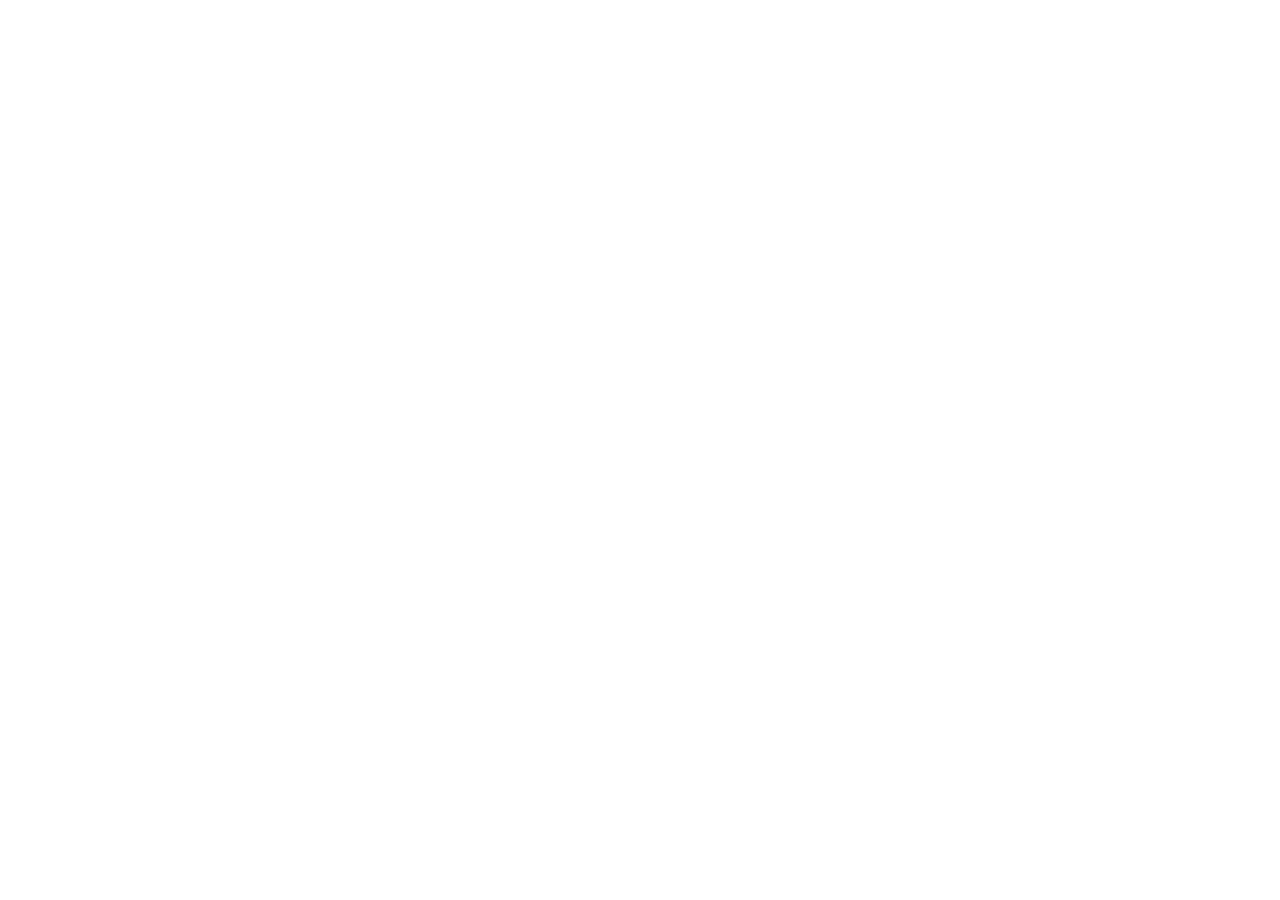
==== catalogo/index.html @ 7dc67c4a "Create index.html" ====
<!DOCTYPE html>
<html lang="es">
<head>
    <meta charset="UTF-8">
    <meta name="viewport" content="width=device-width, initial-scale=1.0">
    <title>Catálogo</title>

    <link rel="stylesheet" href="/assets/base.css">
</head>

<body>

<div class="header">
    <img id="logo">
</div>

<div class="grid" id="productos"></div>

<script src="./script.js"></script>

</body>
</html>
---- assets/base.css ----
stilos css para los catalogos
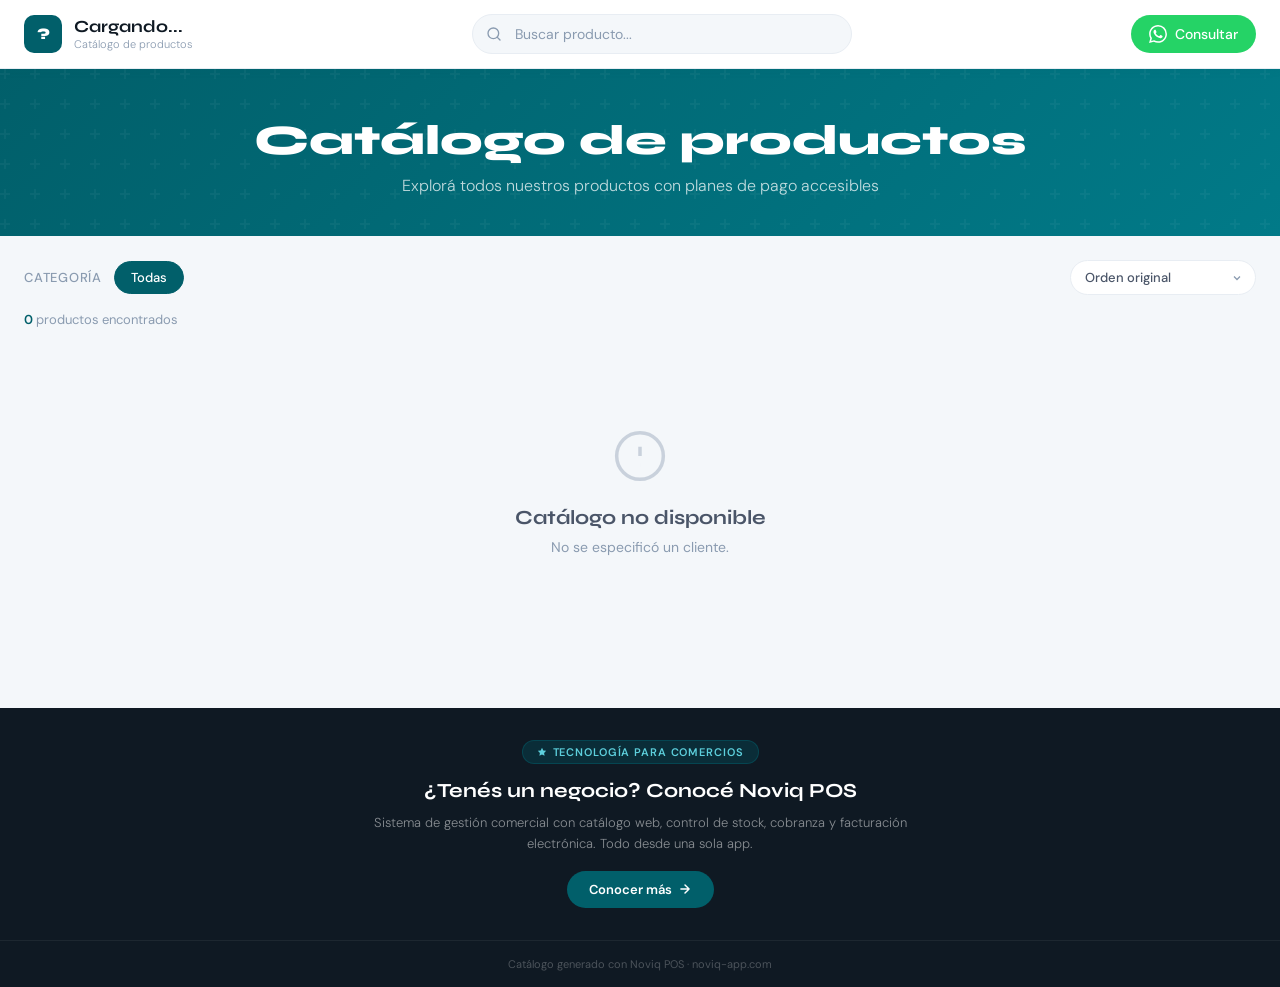
==== commit 43dd8d06: "Add files via upload" ====
--- a/catalogo/index.html
+++ b/catalogo/index.html
@@ -1,22 +1,764 @@
 <!DOCTYPE html>
 <html lang="es">
 <head>
-    <meta charset="UTF-8">
-    <meta name="viewport" content="width=device-width, initial-scale=1.0">
-    <title>Catálogo</title>
-
-    <link rel="stylesheet" href="/assets/base.css">
+  <meta charset="UTF-8" />
+  <meta name="viewport" content="width=device-width, initial-scale=1.0" />
+  <title>Catálogo</title>
+  <link rel="preconnect" href="https://fonts.googleapis.com" />
+  <link rel="preconnect" href="https://fonts.gstatic.com" crossorigin />
+  <link href="https://fonts.googleapis.com/css2?family=Syne:wght@400;600;700;800&family=DM+Sans:ital,opsz,wght@0,9..40,300;0,9..40,400;0,9..40,500;1,9..40,300&display=swap" rel="stylesheet" />
+
+  <style>
+    /* ── Variables ─────────────────────────────────────────────────────── */
+    :root {
+      --teal:        #015F6A;
+      --teal-light:  #017A88;
+      --teal-xlight: #E6F4F6;
+      --orange:      #FF6D00;
+      --orange-light:#FFF0E6;
+      --dark:        #0F1923;
+      --mid:         #4A5568;
+      --light:       #8A9BB0;
+      --border:      #E8EDF3;
+      --bg:          #F4F7FA;
+      --white:       #FFFFFF;
+      --card-r:      16px;
+      --shadow-sm:   0 2px 8px rgba(1,95,106,.07);
+      --shadow-md:   0 8px 32px rgba(1,95,106,.12);
+      --shadow-hover:0 16px 48px rgba(1,95,106,.18);
+    }
+
+    /* ── Reset ─────────────────────────────────────────────────────────── */
+    *, *::before, *::after { box-sizing: border-box; margin: 0; padding: 0; }
+    html { scroll-behavior: smooth; }
+    body {
+      font-family: 'DM Sans', sans-serif;
+      background: var(--bg);
+      color: var(--dark);
+      min-height: 100vh;
+    }
+
+    /* ── Header ────────────────────────────────────────────────────────── */
+    .site-header {
+      background: var(--white);
+      border-bottom: 1px solid var(--border);
+      position: sticky;
+      top: 0;
+      z-index: 100;
+      box-shadow: var(--shadow-sm);
+    }
+    .header-inner {
+      max-width: 1280px;
+      margin: 0 auto;
+      padding: 0 24px;
+      height: 68px;
+      display: flex;
+      align-items: center;
+      justify-content: space-between;
+      gap: 16px;
+    }
+    .brand {
+      display: flex;
+      align-items: center;
+      gap: 12px;
+      text-decoration: none;
+    }
+    .brand-logo {
+      width: 38px;
+      height: 38px;
+      background: var(--teal);
+      border-radius: 10px;
+      display: flex;
+      align-items: center;
+      justify-content: center;
+      font-family: 'Syne', sans-serif;
+      font-weight: 800;
+      font-size: 15px;
+      color: var(--white);
+      letter-spacing: -0.5px;
+    }
+    .brand-info { display: flex; flex-direction: column; }
+    .brand-name {
+      font-family: 'Syne', sans-serif;
+      font-weight: 700;
+      font-size: 17px;
+      color: var(--dark);
+      line-height: 1;
+    }
+    .brand-sub {
+      font-size: 11px;
+      color: var(--light);
+      font-weight: 300;
+      margin-top: 2px;
+    }
+    .header-search {
+      flex: 1;
+      max-width: 380px;
+      position: relative;
+    }
+    .header-search input {
+      width: 100%;
+      padding: 10px 16px 10px 42px;
+      border: 1.5px solid var(--border);
+      border-radius: 50px;
+      font-family: 'DM Sans', sans-serif;
+      font-size: 14px;
+      color: var(--dark);
+      background: var(--bg);
+      outline: none;
+      transition: border-color .2s, box-shadow .2s;
+    }
+    .header-search input:focus {
+      border-color: var(--teal);
+      box-shadow: 0 0 0 3px rgba(1,95,106,.1);
+      background: var(--white);
+    }
+    .header-search input::placeholder { color: var(--light); }
+    .search-icon {
+      position: absolute;
+      left: 14px;
+      top: 50%;
+      transform: translateY(-50%);
+      color: var(--light);
+      pointer-events: none;
+    }
+    .wpp-btn {
+      display: flex;
+      align-items: center;
+      gap: 8px;
+      background: #25D366;
+      color: var(--white);
+      border: none;
+      border-radius: 50px;
+      padding: 10px 18px;
+      font-family: 'DM Sans', sans-serif;
+      font-weight: 500;
+      font-size: 14px;
+      cursor: pointer;
+      text-decoration: none;
+      transition: background .2s, transform .15s;
+      white-space: nowrap;
+    }
+    .wpp-btn:hover { background: #1FAD56; transform: translateY(-1px); }
+    .wpp-btn svg { width: 18px; height: 18px; flex-shrink: 0; }
+
+    /* ── Hero strip ────────────────────────────────────────────────────── */
+    .hero {
+      background: linear-gradient(135deg, var(--teal) 0%, var(--teal-light) 100%);
+      padding: 48px 24px 40px;
+      text-align: center;
+      position: relative;
+      overflow: hidden;
+    }
+    .hero::before {
+      content: '';
+      position: absolute;
+      inset: 0;
+      background: url("data:image/svg+xml,%3Csvg width='60' height='60' viewBox='0 0 60 60' xmlns='http://www.w3.org/2000/svg'%3E%3Cg fill='none' fill-rule='evenodd'%3E%3Cg fill='%23ffffff' fill-opacity='0.04'%3E%3Cpath d='M36 34v-4h-2v4h-4v2h4v4h2v-4h4v-2h-4zm0-30V0h-2v4h-4v2h4v4h2V6h4V4h-4zM6 34v-4H4v4H0v2h4v4h2v-4h4v-2H6zM6 4V0H4v4H0v2h4v4h2V6h4V4H6z'/%3E%3C/g%3E%3C/g%3E%3C/svg%3E");
+    }
+    .hero-content { position: relative; z-index: 1; }
+    .hero h1 {
+      font-family: 'Syne', sans-serif;
+      font-size: clamp(26px, 5vw, 42px);
+      font-weight: 800;
+      color: var(--white);
+      line-height: 1.15;
+      margin-bottom: 10px;
+    }
+    .hero p {
+      font-size: 16px;
+      color: rgba(255,255,255,.75);
+      font-weight: 300;
+      max-width: 480px;
+      margin: 0 auto;
+    }
+    #hero-local-name { color: var(--white); }
+
+    /* ── Toolbar ───────────────────────────────────────────────────────── */
+    .toolbar {
+      max-width: 1280px;
+      margin: 0 auto;
+      padding: 24px 24px 0;
+      display: flex;
+      align-items: center;
+      gap: 12px;
+      flex-wrap: wrap;
+    }
+    .toolbar-label {
+      font-size: 13px;
+      font-weight: 500;
+      color: var(--light);
+      text-transform: uppercase;
+      letter-spacing: .06em;
+      white-space: nowrap;
+    }
+    .filter-chips {
+      display: flex;
+      gap: 8px;
+      flex-wrap: wrap;
+      flex: 1;
+    }
+    .chip {
+      padding: 7px 16px;
+      border-radius: 50px;
+      border: 1.5px solid var(--border);
+      background: var(--white);
+      font-family: 'DM Sans', sans-serif;
+      font-size: 13px;
+      font-weight: 500;
+      color: var(--mid);
+      cursor: pointer;
+      transition: all .18s;
+      white-space: nowrap;
+    }
+    .chip:hover {
+      border-color: var(--teal);
+      color: var(--teal);
+      background: var(--teal-xlight);
+    }
+    .chip.active {
+      background: var(--teal);
+      border-color: var(--teal);
+      color: var(--white);
+    }
+    .sort-select {
+      padding: 8px 14px;
+      border: 1.5px solid var(--border);
+      border-radius: 50px;
+      background: var(--white);
+      font-family: 'DM Sans', sans-serif;
+      font-size: 13px;
+      font-weight: 500;
+      color: var(--mid);
+      cursor: pointer;
+      outline: none;
+      transition: border-color .18s;
+      appearance: none;
+      padding-right: 32px;
+      background-image: url("data:image/svg+xml,%3Csvg xmlns='http://www.w3.org/2000/svg' width='12' height='12' viewBox='0 0 24 24' fill='none' stroke='%238A9BB0' stroke-width='2.5'%3E%3Cpath d='M6 9l6 6 6-6'/%3E%3C/svg%3E");
+      background-repeat: no-repeat;
+      background-position: right 12px center;
+    }
+    .sort-select:focus { border-color: var(--teal); }
+
+    /* ── Results info ──────────────────────────────────────────────────── */
+    .results-info {
+      max-width: 1280px;
+      margin: 16px auto 0;
+      padding: 0 24px;
+      font-size: 13px;
+      color: var(--light);
+    }
+    .results-info span { color: var(--teal); font-weight: 600; }
+
+    /* ── Grid ──────────────────────────────────────────────────────────── */
+    .grid {
+      max-width: 1280px;
+      margin: 20px auto 0;
+      padding: 0 24px 24px;
+      display: grid;
+      grid-template-columns: repeat(auto-fill, minmax(240px, 1fr));
+      gap: 20px;
+    }
+
+    /* ── Card ──────────────────────────────────────────────────────────── */
+    .card {
+      background: var(--white);
+      border-radius: var(--card-r);
+      border: 1px solid var(--border);
+      overflow: hidden;
+      display: flex;
+      flex-direction: column;
+      box-shadow: var(--shadow-sm);
+      transition: box-shadow .25s, transform .25s;
+      animation: fadeUp .4s ease both;
+    }
+    .card:hover {
+      box-shadow: var(--shadow-hover);
+      transform: translateY(-4px);
+    }
+    @keyframes fadeUp {
+      from { opacity: 0; transform: translateY(20px); }
+      to   { opacity: 1; transform: translateY(0); }
+    }
+    .card-img-wrap {
+      position: relative;
+      aspect-ratio: 1 / 1;
+      background: #F8FAFB;
+      overflow: hidden;
+    }
+    .card-img-wrap img {
+      width: 100%;
+      height: 100%;
+      object-fit: contain;
+      padding: 20px;
+      transition: transform .3s;
+    }
+    .card:hover .card-img-wrap img { transform: scale(1.04); }
+    .img-placeholder {
+      width: 100%;
+      height: 100%;
+      display: flex;
+      flex-direction: column;
+      align-items: center;
+      justify-content: center;
+      gap: 8px;
+      color: var(--light);
+    }
+    .img-placeholder svg { width: 40px; height: 40px; opacity: .4; }
+    .img-placeholder span { font-size: 11px; opacity: .6; }
+    .cat-badge {
+      position: absolute;
+      top: 12px;
+      left: 12px;
+      background: rgba(1,95,106,.1);
+      color: var(--teal);
+      font-size: 10px;
+      font-weight: 600;
+      letter-spacing: .05em;
+      text-transform: uppercase;
+      padding: 4px 10px;
+      border-radius: 50px;
+      backdrop-filter: blur(4px);
+    }
+    .card-body {
+      padding: 16px;
+      display: flex;
+      flex-direction: column;
+      gap: 6px;
+      flex: 1;
+    }
+    .card-name {
+      font-family: 'Syne', sans-serif;
+      font-weight: 600;
+      font-size: 15px;
+      line-height: 1.3;
+      color: var(--dark);
+    }
+    .card-desc {
+      font-size: 12px;
+      color: var(--light);
+      font-weight: 300;
+      line-height: 1.5;
+      display: -webkit-box;
+      -webkit-line-clamp: 2;
+      -webkit-box-orient: vertical;
+      overflow: hidden;
+    }
+    .card-footer {
+      margin-top: auto;
+      padding: 12px 16px 16px;
+      border-top: 1px solid var(--border);
+      display: flex;
+      align-items: flex-end;
+      justify-content: space-between;
+      gap: 8px;
+    }
+    .card-price {
+      font-family: 'Syne', sans-serif;
+      font-weight: 800;
+      font-size: 22px;
+      color: var(--teal);
+      line-height: 1;
+    }
+    .card-price small {
+      font-size: 12px;
+      font-weight: 400;
+      color: var(--light);
+      display: block;
+      margin-top: 2px;
+      font-family: 'DM Sans', sans-serif;
+    }
+    .plan-tag {
+      display: inline-flex;
+      align-items: center;
+      gap: 4px;
+      background: var(--orange-light);
+      color: var(--orange);
+      font-size: 11px;
+      font-weight: 600;
+      padding: 5px 10px;
+      border-radius: 8px;
+      white-space: nowrap;
+    }
+    .plan-tag svg { width: 12px; height: 12px; }
+
+    /* ── Empty state ───────────────────────────────────────────────────── */
+    .empty {
+      grid-column: 1 / -1;
+      text-align: center;
+      padding: 80px 20px;
+      color: var(--light);
+    }
+    .empty svg { width: 56px; height: 56px; margin-bottom: 16px; opacity: .4; }
+    .empty h3 { font-family: 'Syne', sans-serif; font-size: 20px; color: var(--mid); margin-bottom: 8px; }
+    .empty p { font-size: 14px; }
+
+    /* ── Loading ───────────────────────────────────────────────────────── */
+    .loading {
+      grid-column: 1 / -1;
+      text-align: center;
+      padding: 80px 20px;
+    }
+    .spinner {
+      width: 36px; height: 36px;
+      border: 3px solid var(--border);
+      border-top-color: var(--teal);
+      border-radius: 50%;
+      animation: spin .7s linear infinite;
+      margin: 0 auto 16px;
+    }
+    @keyframes spin { to { transform: rotate(360deg); } }
+
+    /* ── Noviq promo footer ────────────────────────────────────────────── */
+    .noviq-promo {
+      background: var(--dark);
+      margin-top: 48px;
+      padding: 32px 24px;
+      text-align: center;
+    }
+    .noviq-promo-inner {
+      max-width: 600px;
+      margin: 0 auto;
+      display: flex;
+      flex-direction: column;
+      align-items: center;
+      gap: 10px;
+    }
+    .noviq-badge {
+      display: inline-flex;
+      align-items: center;
+      gap: 6px;
+      background: rgba(1,95,106,.3);
+      border: 1px solid rgba(1,95,106,.5);
+      border-radius: 50px;
+      padding: 4px 14px;
+      font-size: 11px;
+      font-weight: 600;
+      color: #5DCFDC;
+      letter-spacing: .08em;
+      text-transform: uppercase;
+    }
+    .noviq-promo h3 {
+      font-family: 'Syne', sans-serif;
+      font-size: 20px;
+      font-weight: 700;
+      color: var(--white);
+      margin-top: 4px;
+    }
+    .noviq-promo p {
+      font-size: 13px;
+      color: rgba(255,255,255,.5);
+      font-weight: 300;
+      line-height: 1.6;
+    }
+    .noviq-promo-link {
+      display: inline-flex;
+      align-items: center;
+      gap: 6px;
+      background: var(--teal);
+      color: var(--white);
+      border-radius: 50px;
+      padding: 10px 22px;
+      font-size: 13px;
+      font-weight: 600;
+      text-decoration: none;
+      margin-top: 6px;
+      transition: background .2s, transform .15s;
+    }
+    .noviq-promo-link:hover { background: var(--teal-light); transform: translateY(-1px); }
+    .site-footer {
+      background: var(--dark);
+      border-top: 1px solid rgba(255,255,255,.06);
+      padding: 16px 24px;
+      text-align: center;
+      font-size: 11px;
+      color: rgba(255,255,255,.25);
+    }
+
+    /* ── Responsive ────────────────────────────────────────────────────── */
+    @media (max-width: 640px) {
+      .header-inner { height: auto; padding: 12px 16px; flex-wrap: wrap; }
+      .header-search { max-width: 100%; order: 3; flex: 0 0 100%; }
+      .wpp-btn span { display: none; }
+      .wpp-btn { padding: 10px 12px; }
+      .hero { padding: 36px 16px 32px; }
+      .toolbar { padding: 16px 16px 0; }
+      .grid { padding: 0 16px 16px; gap: 14px; }
+      .grid { grid-template-columns: repeat(auto-fill, minmax(160px, 1fr)); }
+      .card-price { font-size: 18px; }
+      .noviq-promo { padding: 28px 16px; }
+    }
+    @media (max-width: 400px) {
+      .grid { grid-template-columns: 1fr 1fr; }
+    }
+  </style>
 </head>
-
 <body>
 
-<div class="header">
-    <img id="logo">
-</div>
-
-<div class="grid" id="productos"></div>
-
-<script src="./script.js"></script>
-
+  <!-- ── Header ─────────────────────────────────────────────────────────── -->
+  <header class="site-header">
+    <div class="header-inner">
+      <a class="brand" href="#">
+        <div class="brand-logo" id="header-initials">?</div>
+        <div class="brand-info">
+          <span class="brand-name" id="header-local-name">Cargando...</span>
+          <span class="brand-sub">Catálogo de productos</span>
+        </div>
+      </a>
+
+      <div class="header-search">
+        <svg class="search-icon" xmlns="http://www.w3.org/2000/svg" width="16" height="16" viewBox="0 0 24 24" fill="none" stroke="currentColor" stroke-width="2" stroke-linecap="round" stroke-linejoin="round"><circle cx="11" cy="11" r="8"/><path d="m21 21-4.35-4.35"/></svg>
+        <input type="text" id="search-input" placeholder="Buscar producto..." autocomplete="off" />
+      </div>
+
+      <a class="wpp-btn" id="wpp-link" href="#" target="_blank" rel="noopener">
+        <svg xmlns="http://www.w3.org/2000/svg" viewBox="0 0 24 24" fill="currentColor"><path d="M17.472 14.382c-.297-.149-1.758-.867-2.03-.967-.273-.099-.471-.148-.67.15-.197.297-.767.966-.94 1.164-.173.199-.347.223-.644.075-.297-.15-1.255-.463-2.39-1.475-.883-.788-1.48-1.761-1.653-2.059-.173-.297-.018-.458.13-.606.134-.133.298-.347.446-.52.149-.174.198-.298.298-.497.099-.198.05-.371-.025-.52-.075-.149-.669-1.612-.916-2.207-.242-.579-.487-.5-.669-.51-.173-.008-.371-.01-.57-.01-.198 0-.52.074-.792.372-.272.297-1.04 1.016-1.04 2.479 0 1.462 1.065 2.875 1.213 3.074.149.198 2.096 3.2 5.077 4.487.709.306 1.262.489 1.694.625.712.227 1.36.195 1.871.118.571-.085 1.758-.719 2.006-1.413.248-.694.248-1.289.173-1.413-.074-.124-.272-.198-.57-.347m-5.421 7.403h-.004a9.87 9.87 0 01-5.031-1.378l-.361-.214-3.741.982.998-3.648-.235-.374a9.86 9.86 0 01-1.51-5.26c.001-5.45 4.436-9.884 9.888-9.884 2.64 0 5.122 1.03 6.988 2.898a9.825 9.825 0 012.893 6.994c-.003 5.45-4.437 9.884-9.885 9.884m8.413-18.297A11.815 11.815 0 0012.05 0C5.495 0 .16 5.335.157 11.892c0 2.096.547 4.142 1.588 5.945L.057 24l6.305-1.654a11.882 11.882 0 005.683 1.448h.005c6.554 0 11.89-5.335 11.893-11.893a11.821 11.821 0 00-3.48-8.413z"/></svg>
+        <span>Consultar</span>
+      </a>
+    </div>
+  </header>
+
+  <!-- ── Hero ───────────────────────────────────────────────────────────── -->
+  <section class="hero">
+    <div class="hero-content">
+      <h1>Catálogo de <span id="hero-local-name">productos</span></h1>
+      <p>Explorá todos nuestros productos con planes de pago accesibles</p>
+    </div>
+  </section>
+
+  <!-- ── Toolbar ─────────────────────────────────────────────────────────── -->
+  <div class="toolbar">
+    <span class="toolbar-label">Categoría</span>
+    <div class="filter-chips" id="filter-chips">
+      <button class="chip active" data-cat="todas">Todas</button>
+    </div>
+    <select class="sort-select" id="sort-select">
+      <option value="default">Orden original</option>
+      <option value="price-asc">Precio: menor a mayor</option>
+      <option value="price-desc">Precio: mayor a menor</option>
+      <option value="name-asc">Nombre: A–Z</option>
+    </select>
+  </div>
+  <div class="results-info"><span id="results-count">0</span> productos encontrados</div>
+
+  <!-- ── Grid ───────────────────────────────────────────────────────────── -->
+  <main class="grid" id="product-grid">
+    <div class="loading">
+      <div class="spinner"></div>
+      <p style="color:var(--light);font-size:14px;">Cargando catálogo...</p>
+    </div>
+  </main>
+
+  <!-- ── Noviq promo ─────────────────────────────────────────────────────── -->
+  <footer class="noviq-promo">
+    <div class="noviq-promo-inner">
+      <div class="noviq-badge">
+        <svg xmlns="http://www.w3.org/2000/svg" width="10" height="10" viewBox="0 0 24 24" fill="currentColor"><path d="M12 2l3.09 6.26L22 9.27l-5 4.87 1.18 6.88L12 17.77l-6.18 3.25L7 14.14 2 9.27l6.91-1.01L12 2z"/></svg>
+        Tecnología para comercios
+      </div>
+      <h3>¿Tenés un negocio? Conocé Noviq POS</h3>
+      <p>Sistema de gestión comercial con catálogo web, control de stock, cobranza y facturación electrónica. Todo desde una sola app.</p>
+      <a class="noviq-promo-link" href="https://noviq-app.com" target="_blank" rel="noopener">
+        Conocer más
+        <svg xmlns="http://www.w3.org/2000/svg" width="14" height="14" viewBox="0 0 24 24" fill="none" stroke="currentColor" stroke-width="2.5" stroke-linecap="round" stroke-linejoin="round"><path d="M5 12h14M12 5l7 7-7 7"/></svg>
+      </a>
+    </div>
+  </footer>
+  <div class="site-footer">Catálogo generado con Noviq POS · noviq-app.com</div>
+
+  <!-- ── Script ─────────────────────────────────────────────────────────── -->
+  <script>
+    // ── Helpers ──────────────────────────────────────────────────────────────
+    const $ = id => document.getElementById(id);
+    const fmt = n => '$' + Number(n).toLocaleString('es-AR');
+
+    // ── Leer cliente desde URL ────────────────────────────────────────────────
+    const params   = new URLSearchParams(location.search);
+    const clientId = params.get('cliente') || '';
+
+    // ── Estado ───────────────────────────────────────────────────────────────
+    let allProducts  = [];
+    let catalogMeta  = {};
+    let activeFilter = 'todas';
+    let activeSort   = 'default';
+    let searchTerm   = '';
+
+    // ── Cargo data.json ───────────────────────────────────────────────────────
+    async function loadCatalog() {
+      if (!clientId) { renderError('No se especificó un cliente.'); return; }
+      const url = `./${clientId}/data.json`;
+      try {
+        const res = await fetch(url);
+        if (!res.ok) throw new Error(`HTTP ${res.status}`);
+        const data = await res.json();
+        catalogMeta = data;
+        allProducts = data.productos || [];
+        init();
+      } catch (e) {
+        renderError('No se pudo cargar el catálogo. Verificá el enlace.');
+        console.error(e);
+      }
+    }
+
+    // ── Init ──────────────────────────────────────────────────────────────────
+    function init() {
+      // Datos del local
+      const nombre = catalogMeta.nombre_local || 'Nuestro Local';
+      const wpp    = catalogMeta.wpp_numero   || '';
+      const initials = nombre.split(' ').slice(0, 2).map(w => w[0]).join('').toUpperCase();
+
+      $('header-local-name').textContent = nombre;
+      $('header-initials').textContent   = initials;
+      $('hero-local-name').textContent   = nombre;
+      document.title = `Catálogo · ${nombre}`;
+
+      if (wpp) {
+        const msg = encodeURIComponent(`Hola! Vi su catálogo y quisiera consultar por un producto.`);
+        $('wpp-link').href = `https://wa.me/${wpp}?text=${msg}`;
+      } else {
+        $('wpp-link').style.display = 'none';
+      }
+
+      buildCategoryChips();
+      render();
+    }
+
+    // ── Categorías ────────────────────────────────────────────────────────────
+    function buildCategoryChips() {
+      const cats = [...new Set(allProducts.map(p => p.categoria).filter(Boolean))].sort();
+      const wrap = $('filter-chips');
+      cats.forEach(cat => {
+        const btn = document.createElement('button');
+        btn.className  = 'chip';
+        btn.dataset.cat = cat;
+        btn.textContent = cat;
+        btn.addEventListener('click', () => setFilter(cat));
+        wrap.appendChild(btn);
+      });
+    }
+
+    function setFilter(cat) {
+      activeFilter = cat;
+      document.querySelectorAll('.chip').forEach(c => {
+        c.classList.toggle('active', c.dataset.cat === cat);
+      });
+      render();
+    }
+
+    // ── Ordenamiento ──────────────────────────────────────────────────────────
+    $('sort-select').addEventListener('change', e => {
+      activeSort = e.target.value;
+      render();
+    });
+
+    // ── Búsqueda ──────────────────────────────────────────────────────────────
+    $('search-input').addEventListener('input', e => {
+      searchTerm = e.target.value.toLowerCase().trim();
+      render();
+    });
+
+    // ── Filtrar + ordenar ─────────────────────────────────────────────────────
+    function getFiltered() {
+      let list = [...allProducts];
+
+      if (activeFilter !== 'todas') {
+        list = list.filter(p => p.categoria === activeFilter);
+      }
+      if (searchTerm) {
+        list = list.filter(p =>
+          (p.nombre      || '').toLowerCase().includes(searchTerm) ||
+          (p.descripcion || '').toLowerCase().includes(searchTerm)
+        );
+      }
+      switch (activeSort) {
+        case 'price-asc':  list.sort((a,b) => a.precio - b.precio); break;
+        case 'price-desc': list.sort((a,b) => b.precio - a.precio); break;
+        case 'name-asc':   list.sort((a,b) => (a.nombre||'').localeCompare(b.nombre||'', 'es')); break;
+      }
+      return list;
+    }
+
+    // ── Render ────────────────────────────────────────────────────────────────
+    function render() {
+      const list = getFiltered();
+      const grid = $('product-grid');
+      $('results-count').textContent = list.length;
+      grid.innerHTML = '';
+
+      if (!list.length) {
+        grid.innerHTML = `
+          <div class="empty">
+            <svg xmlns="http://www.w3.org/2000/svg" viewBox="0 0 24 24" fill="none" stroke="currentColor" stroke-width="1.5"><circle cx="11" cy="11" r="8"/><path d="m21 21-4.35-4.35"/><path d="M8 11h6M11 8v6"/></svg>
+            <h3>Sin resultados</h3>
+            <p>Probá con otro filtro o término de búsqueda.</p>
+          </div>`;
+        return;
+      }
+
+      list.forEach((p, i) => {
+        const card = document.createElement('article');
+        card.className = 'card';
+        card.style.animationDelay = `${Math.min(i * 0.04, 0.5)}s`;
+
+        const tieneImagen = p.imagen_url && p.imagen_url.startsWith('http');
+        const imgHtml = tieneImagen
+          ? `<img src="${escHtml(p.imagen_url)}" alt="${escHtml(p.nombre)}" loading="lazy"
+               onerror="this.parentNode.innerHTML=placeholderHtml()" />`
+          : `<div class="img-placeholder">
+               <svg xmlns="http://www.w3.org/2000/svg" viewBox="0 0 24 24" fill="none" stroke="currentColor" stroke-width="1.5"><rect x="3" y="3" width="18" height="18" rx="2"/><circle cx="8.5" cy="8.5" r="1.5"/><path d="M21 15l-5-5L5 21"/></svg>
+               <span>Sin imagen</span>
+             </div>`;
+
+        const planHtml = (p.cant_cuotas && p.cant_cuotas > 0)
+          ? `<div class="plan-tag">
+               <svg xmlns="http://www.w3.org/2000/svg" viewBox="0 0 24 24" fill="none" stroke="currentColor" stroke-width="2.5"><rect x="1" y="4" width="22" height="16" rx="2"/><path d="M1 10h22"/></svg>
+               ${p.cant_cuotas} cuotas de ${fmt(p.monto_cuota)}
+             </div>`
+          : '';
+
+        card.innerHTML = `
+          <div class="card-img-wrap">
+            ${imgHtml}
+            ${p.categoria ? `<span class="cat-badge">${escHtml(p.categoria)}</span>` : ''}
+          </div>
+          <div class="card-body">
+            <div class="card-name">${escHtml(p.nombre)}</div>
+            ${p.descripcion ? `<div class="card-desc">${escHtml(p.descripcion)}</div>` : ''}
+          </div>
+          <div class="card-footer">
+            <div class="card-price">
+              ${fmt(p.precio)}
+              ${p.entrega ? `<small>Entrega ${fmt(p.entrega)}</small>` : ''}
+            </div>
+            ${planHtml}
+          </div>`;
+
+        grid.appendChild(card);
+      });
+    }
+
+    function renderError(msg) {
+      $('product-grid').innerHTML = `
+        <div class="empty">
+          <svg xmlns="http://www.w3.org/2000/svg" viewBox="0 0 24 24" fill="none" stroke="currentColor" stroke-width="1.5"><circle cx="12" cy="12" r="10"/><path d="M12 8v4M12 16h.01"/></svg>
+          <h3>Catálogo no disponible</h3>
+          <p>${msg}</p>
+        </div>`;
+    }
+
+    function placeholderHtml() {
+      return `<div class="img-placeholder">
+        <svg xmlns="http://www.w3.org/2000/svg" viewBox="0 0 24 24" fill="none" stroke="currentColor" stroke-width="1.5"><rect x="3" y="3" width="18" height="18" rx="2"/><circle cx="8.5" cy="8.5" r="1.5"/><path d="M21 15l-5-5L5 21"/></svg>
+        <span>Sin imagen</span>
+      </div>`;
+    }
+
+    function escHtml(str) {
+      return String(str || '').replace(/&/g,'&amp;').replace(/</g,'&lt;').replace(/>/g,'&gt;').replace(/"/g,'&quot;');
+    }
+
+    loadCatalog();
+  </script>
 </body>
 </html>
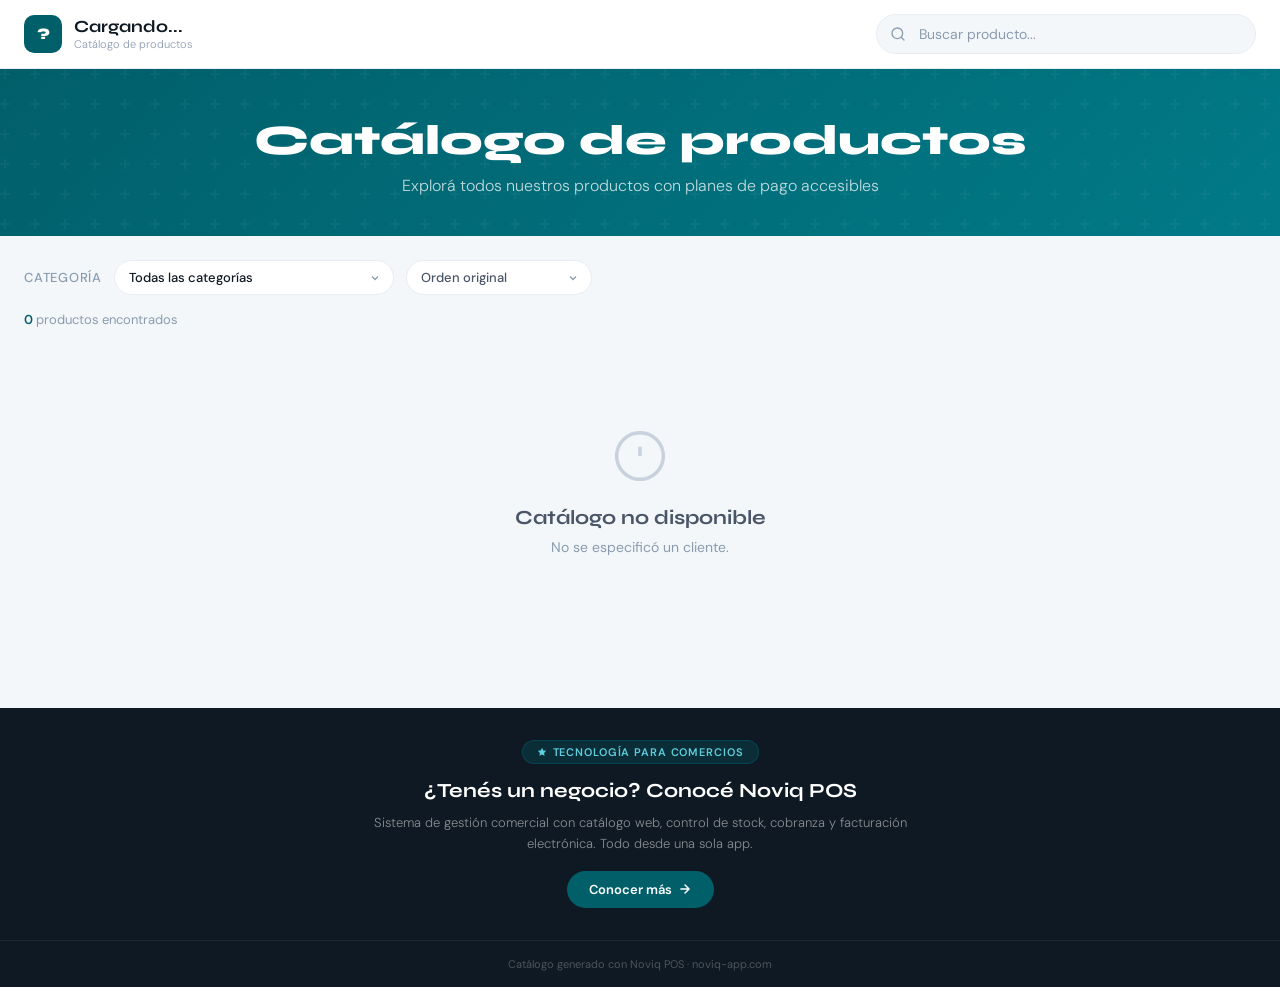
==== commit 3ca2ff41: "Update index.html" ====
--- a/catalogo/index.html
+++ b/catalogo/index.html
@@ -122,25 +122,6 @@
       color: var(--light);
       pointer-events: none;
     }
-    .wpp-btn {
-      display: flex;
-      align-items: center;
-      gap: 8px;
-      background: #25D366;
-      color: var(--white);
-      border: none;
-      border-radius: 50px;
-      padding: 10px 18px;
-      font-family: 'DM Sans', sans-serif;
-      font-weight: 500;
-      font-size: 14px;
-      cursor: pointer;
-      text-decoration: none;
-      transition: background .2s, transform .15s;
-      white-space: nowrap;
-    }
-    .wpp-btn:hover { background: #1FAD56; transform: translateY(-1px); }
-    .wpp-btn svg { width: 18px; height: 18px; flex-shrink: 0; }
 
     /* ── Hero strip ────────────────────────────────────────────────────── */
     .hero {
@@ -192,35 +173,7 @@
       letter-spacing: .06em;
       white-space: nowrap;
     }
-    .filter-chips {
-      display: flex;
-      gap: 8px;
-      flex-wrap: wrap;
-      flex: 1;
-    }
-    .chip {
-      padding: 7px 16px;
-      border-radius: 50px;
-      border: 1.5px solid var(--border);
-      background: var(--white);
-      font-family: 'DM Sans', sans-serif;
-      font-size: 13px;
-      font-weight: 500;
-      color: var(--mid);
-      cursor: pointer;
-      transition: all .18s;
-      white-space: nowrap;
-    }
-    .chip:hover {
-      border-color: var(--teal);
-      color: var(--teal);
-      background: var(--teal-xlight);
-    }
-    .chip.active {
-      background: var(--teal);
-      border-color: var(--teal);
-      color: var(--white);
-    }
+    .filter-chips { display: flex; gap: 8px; flex-wrap: wrap; flex: 1; }
     .sort-select {
       padding: 8px 14px;
       border: 1.5px solid var(--border);
@@ -240,6 +193,7 @@
       background-position: right 12px center;
     }
     .sort-select:focus { border-color: var(--teal); }
+    .category-select { flex: 1; min-width: 160px; max-width: 280px; color: var(--dark); }
 
     /* ── Results info ──────────────────────────────────────────────────── */
     .results-info {
@@ -480,10 +434,10 @@
     @media (max-width: 640px) {
       .header-inner { height: auto; padding: 12px 16px; flex-wrap: wrap; }
       .header-search { max-width: 100%; order: 3; flex: 0 0 100%; }
-      .wpp-btn span { display: none; }
-      .wpp-btn { padding: 10px 12px; }
       .hero { padding: 36px 16px 32px; }
-      .toolbar { padding: 16px 16px 0; }
+      .toolbar { padding: 16px 16px 0; gap: 8px; }
+      .category-select, .sort-select { flex: 1 1 100%; max-width: none; }
+      .toolbar-label { flex: 0 0 100%; }
       .grid { padding: 0 16px 16px; gap: 14px; }
       .grid { grid-template-columns: repeat(auto-fill, minmax(160px, 1fr)); }
       .card-price { font-size: 18px; }
@@ -511,11 +465,6 @@
         <svg class="search-icon" xmlns="http://www.w3.org/2000/svg" width="16" height="16" viewBox="0 0 24 24" fill="none" stroke="currentColor" stroke-width="2" stroke-linecap="round" stroke-linejoin="round"><circle cx="11" cy="11" r="8"/><path d="m21 21-4.35-4.35"/></svg>
         <input type="text" id="search-input" placeholder="Buscar producto..." autocomplete="off" />
       </div>
-
-      <a class="wpp-btn" id="wpp-link" href="#" target="_blank" rel="noopener">
-        <svg xmlns="http://www.w3.org/2000/svg" viewBox="0 0 24 24" fill="currentColor"><path d="M17.472 14.382c-.297-.149-1.758-.867-2.03-.967-.273-.099-.471-.148-.67.15-.197.297-.767.966-.94 1.164-.173.199-.347.223-.644.075-.297-.15-1.255-.463-2.39-1.475-.883-.788-1.48-1.761-1.653-2.059-.173-.297-.018-.458.13-.606.134-.133.298-.347.446-.52.149-.174.198-.298.298-.497.099-.198.05-.371-.025-.52-.075-.149-.669-1.612-.916-2.207-.242-.579-.487-.5-.669-.51-.173-.008-.371-.01-.57-.01-.198 0-.52.074-.792.372-.272.297-1.04 1.016-1.04 2.479 0 1.462 1.065 2.875 1.213 3.074.149.198 2.096 3.2 5.077 4.487.709.306 1.262.489 1.694.625.712.227 1.36.195 1.871.118.571-.085 1.758-.719 2.006-1.413.248-.694.248-1.289.173-1.413-.074-.124-.272-.198-.57-.347m-5.421 7.403h-.004a9.87 9.87 0 01-5.031-1.378l-.361-.214-3.741.982.998-3.648-.235-.374a9.86 9.86 0 01-1.51-5.26c.001-5.45 4.436-9.884 9.888-9.884 2.64 0 5.122 1.03 6.988 2.898a9.825 9.825 0 012.893 6.994c-.003 5.45-4.437 9.884-9.885 9.884m8.413-18.297A11.815 11.815 0 0012.05 0C5.495 0 .16 5.335.157 11.892c0 2.096.547 4.142 1.588 5.945L.057 24l6.305-1.654a11.882 11.882 0 005.683 1.448h.005c6.554 0 11.89-5.335 11.893-11.893a11.821 11.821 0 00-3.48-8.413z"/></svg>
-        <span>Consultar</span>
-      </a>
     </div>
   </header>
 
@@ -530,9 +479,9 @@
   <!-- ── Toolbar ─────────────────────────────────────────────────────────── -->
   <div class="toolbar">
     <span class="toolbar-label">Categoría</span>
-    <div class="filter-chips" id="filter-chips">
-      <button class="chip active" data-cat="todas">Todas</button>
-    </div>
+    <select class="sort-select category-select" id="category-select">
+      <option value="todas">Todas las categorías</option>
+    </select>
     <select class="sort-select" id="sort-select">
       <option value="default">Orden original</option>
       <option value="price-asc">Precio: menor a mayor</option>
@@ -605,7 +554,6 @@
     function init() {
       // Datos del local
       const nombre = catalogMeta.nombre_local || 'Nuestro Local';
-      const wpp    = catalogMeta.wpp_numero   || '';
       const initials = nombre.split(' ').slice(0, 2).map(w => w[0]).join('').toUpperCase();
 
       $('header-local-name').textContent = nombre;
@@ -613,37 +561,25 @@
       $('hero-local-name').textContent   = nombre;
       document.title = `Catálogo · ${nombre}`;
 
-      if (wpp) {
-        const msg = encodeURIComponent(`Hola! Vi su catálogo y quisiera consultar por un producto.`);
-        $('wpp-link').href = `https://wa.me/${wpp}?text=${msg}`;
-      } else {
-        $('wpp-link').style.display = 'none';
-      }
-
-      buildCategoryChips();
+      buildCategoryOptions();
       render();
     }
 
-    // ── Categorías ────────────────────────────────────────────────────────────
-    function buildCategoryChips() {
-      const cats = [...new Set(allProducts.map(p => p.categoria).filter(Boolean))].sort();
-      const wrap = $('filter-chips');
+    // ── Categorías (desplegable) ──────────────────────────────────────────────
+    function buildCategoryOptions() {
+      const cats = [...new Set(allProducts.map(p => p.categoria).filter(Boolean))]
+        .sort((a, b) => a.localeCompare(b, 'es'));
+      const sel = $('category-select');
       cats.forEach(cat => {
-        const btn = document.createElement('button');
-        btn.className  = 'chip';
-        btn.dataset.cat = cat;
-        btn.textContent = cat;
-        btn.addEventListener('click', () => setFilter(cat));
-        wrap.appendChild(btn);
+        const opt = document.createElement('option');
+        opt.value = cat;
+        opt.textContent = cat;
+        sel.appendChild(opt);
       });
-    }
-
-    function setFilter(cat) {
-      activeFilter = cat;
-      document.querySelectorAll('.chip').forEach(c => {
-        c.classList.toggle('active', c.dataset.cat === cat);
+      sel.addEventListener('change', e => {
+        activeFilter = e.target.value;
+        render();
       });
-      render();
     }
 
     // ── Ordenamiento ──────────────────────────────────────────────────────────
@@ -679,6 +615,22 @@
       return list;
     }
 
+    // ── URL de imagen ──────────────────────────────────────────────────────────
+    // El data.json guarda imagen_url como "imgs/<archivo>" (relativa a la carpeta
+    // del cliente) o como URL absoluta. La página se sirve desde la raíz del
+    // catálogo, así que a las rutas relativas hay que anteponerles "./<cliente>/"
+    // para que apunten a  catalogo/<cliente>/imgs/<archivo>. Antes solo se
+    // mostraban las que empezaban con http, por eso las locales no cargaban.
+    function buildImgUrl(raw) {
+      raw = String(raw || '').trim();
+      if (!raw) return '';
+      if (/^https?:\/\//i.test(raw)) return raw;          // URL absoluta
+      if (raw.startsWith('/')) return raw;                 // ruta absoluta del sitio
+      raw = raw.replace(/^\.?\/+/, '').replace(/^(\.\.\/)+/, '');  // saca ./ y ../ iniciales
+      if (!raw.includes('/')) raw = 'imgs/' + raw;         // solo nombre → imgs/<archivo>
+      return `./${clientId}/${raw}`;
+    }
+
     // ── Render ────────────────────────────────────────────────────────────────
     function render() {
       const list = getFiltered();
@@ -701,9 +653,9 @@
         card.className = 'card';
         card.style.animationDelay = `${Math.min(i * 0.04, 0.5)}s`;
 
-        const tieneImagen = p.imagen_url && p.imagen_url.startsWith('http');
-        const imgHtml = tieneImagen
-          ? `<img src="${escHtml(p.imagen_url)}" alt="${escHtml(p.nombre)}" loading="lazy"
+        const imgSrc = buildImgUrl(p.imagen_url);
+        const imgHtml = imgSrc
+          ? `<img src="${escHtml(imgSrc)}" alt="${escHtml(p.nombre)}" loading="lazy"
                onerror="this.parentNode.innerHTML=placeholderHtml()" />`
           : `<div class="img-placeholder">
                <svg xmlns="http://www.w3.org/2000/svg" viewBox="0 0 24 24" fill="none" stroke="currentColor" stroke-width="1.5"><rect x="3" y="3" width="18" height="18" rx="2"/><circle cx="8.5" cy="8.5" r="1.5"/><path d="M21 15l-5-5L5 21"/></svg>
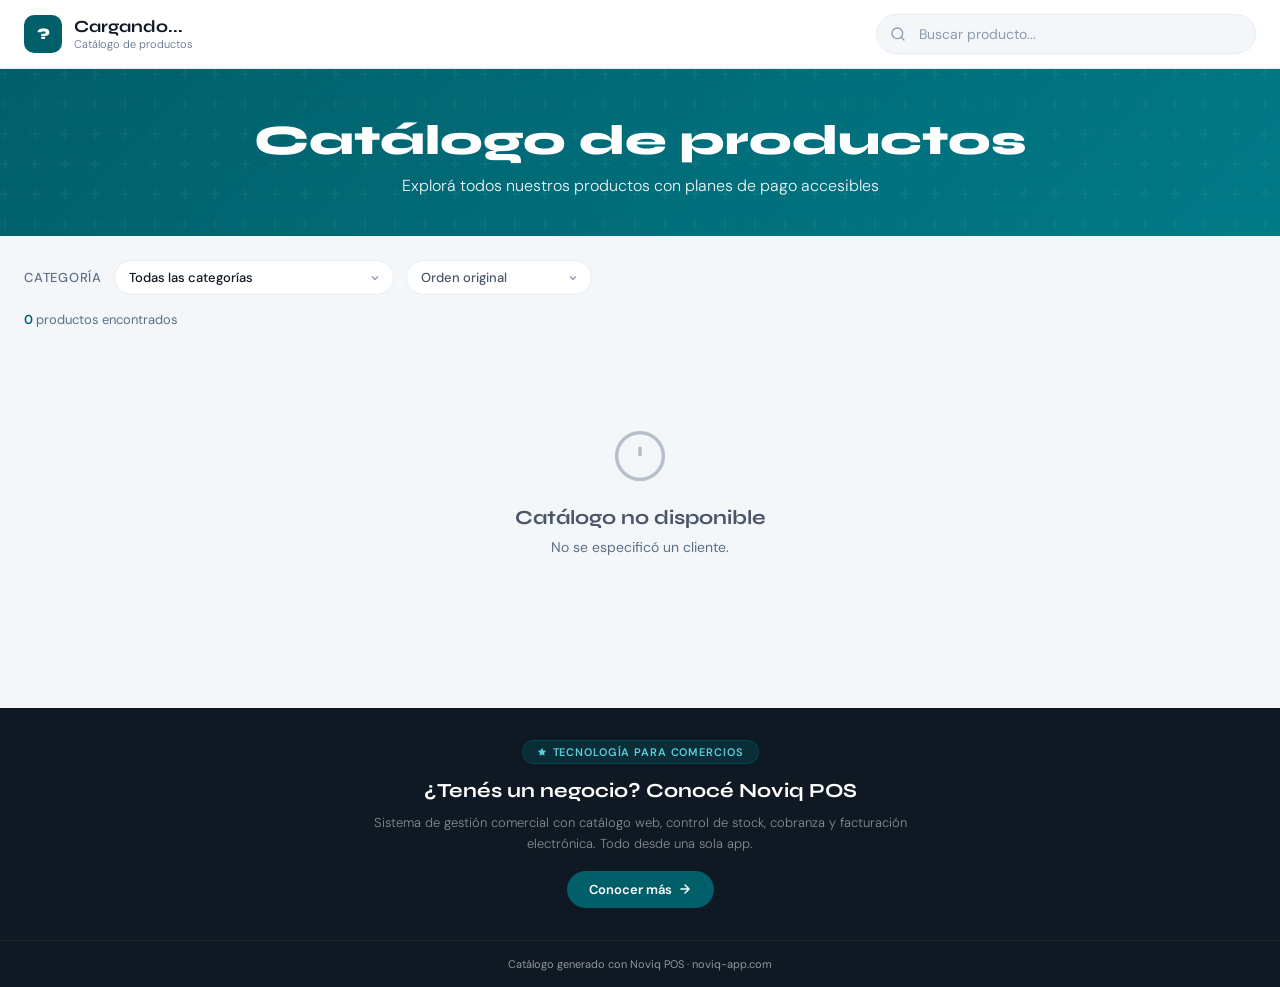
==== commit acfce750: "Catálogo: carrito y pedidos (NQ-72), con el horario calculado al momento La página publicada era de " ====
--- a/catalogo/index.html
+++ b/catalogo/index.html
@@ -16,9 +16,21 @@
       --teal-xlight: #E6F4F6;
       --orange:      #FF6D00;
       --orange-light:#FFF0E6;
+      /* El naranja de marca como TEXTO sobre su propio fondo claro daba
+         2.53:1 — abajo del 4.5:1 que pide WCAG AA. Es el mismo par
+         relleno/texto que ya existe en el POS: el color calibrado para
+         rellenar no sirve para escribir encima. Este da 4.80:1 y es el
+         mismo naranja, solo más oscuro. */
+      --orange-text: #B24C00;
       --dark:        #0F1923;
       --mid:         #4A5568;
-      --light:       #8A9BB0;
+      /* Idem: #8A9BB0 daba 2.84:1 sobre blanco y 2.64:1 sobre el lienzo, y es
+         el color de la descripción de cada producto y del contador de
+         resultados — o sea, texto que hay que poder leer. Ahora 4.80:1. */
+      --light:       #5B6F87;
+      /* El gris original queda para lo que NO es texto: el ícono de la lupa,
+         los placeholders y los bordes de los estados vacíos. */
+      --light-ico:   #8A9BB0;
       --border:      #E8EDF3;
       --bg:          #F4F7FA;
       --white:       #FFFFFF;
@@ -113,13 +125,13 @@
       box-shadow: 0 0 0 3px rgba(1,95,106,.1);
       background: var(--white);
     }
-    .header-search input::placeholder { color: var(--light); }
+    .header-search input::placeholder { color: var(--light-ico); }
     .search-icon {
       position: absolute;
       left: 14px;
       top: 50%;
       transform: translateY(-50%);
-      color: var(--light);
+      color: var(--light-ico);
       pointer-events: none;
     }
 
@@ -148,7 +160,10 @@
     }
     .hero p {
       font-size: 16px;
-      color: rgba(255,255,255,.75);
+      /* Al 75% daba 3.57:1 sobre el extremo claro del degradado — el h1 de
+         arriba es blanco pleno y no tenía problema, este sí. Al 94% da 4.75:1
+         y sigue leyéndose más suave que el título, que es lo que se buscaba. */
+      color: rgba(255,255,255,.94);
       font-weight: 300;
       max-width: 480px;
       margin: 0 auto;
@@ -299,6 +314,7 @@
       -webkit-box-orient: vertical;
       overflow: hidden;
     }
+    .card { cursor: pointer; }
     .card-footer {
       margin-top: auto;
       padding: 12px 16px 16px;
@@ -307,7 +323,10 @@
       align-items: flex-end;
       justify-content: space-between;
       gap: 8px;
-    }
+      flex-wrap: wrap;          /* si no entra, la cuota baja de línea */
+      min-width: 0;
+    }
+    .card-price { min-width: 0; }
     .card-price {
       font-family: 'Syne', sans-serif;
       font-weight: 800;
@@ -328,14 +347,122 @@
       align-items: center;
       gap: 4px;
       background: var(--orange-light);
-      color: var(--orange);
+      color: var(--orange-text);
       font-size: 11px;
       font-weight: 600;
       padding: 5px 10px;
       border-radius: 8px;
       white-space: nowrap;
-    }
-    .plan-tag svg { width: 12px; height: 12px; }
+      max-width: 100%;
+      overflow: hidden;
+    }
+    .plan-tag svg { width: 12px; height: 12px; flex: 0 0 auto; }
+    .plan-tag span { overflow: hidden; text-overflow: ellipsis; }
+
+    /* ── Modal detalle ─────────────────────────────────────────────────── */
+    .modal-overlay {
+      position: fixed;
+      inset: 0;
+      background: rgba(15,25,35,.6);
+      backdrop-filter: blur(3px);
+      display: none;
+      align-items: center;
+      justify-content: center;
+      padding: 20px;
+      z-index: 200;
+    }
+    .modal-overlay.open { display: flex; animation: fadeIn .2s ease both; }
+    @keyframes fadeIn { from { opacity: 0 } to { opacity: 1 } }
+    .modal {
+      background: var(--white);
+      border-radius: 20px;
+      width: 100%;
+      max-width: 520px;
+      max-height: 90vh;
+      overflow-y: auto;
+      box-shadow: var(--shadow-md);
+      position: relative;
+      animation: popIn .25s cubic-bezier(.2,.8,.3,1) both;
+    }
+    @keyframes popIn { from { opacity: 0; transform: translateY(24px) scale(.97) } to { opacity: 1; transform: none } }
+    .modal-close {
+      position: absolute;
+      top: 12px; right: 12px;
+      width: 34px; height: 34px;
+      border: none;
+      border-radius: 50%;
+      background: rgba(255,255,255,.9);
+      box-shadow: var(--shadow-sm);
+      color: var(--mid);
+      cursor: pointer;
+      display: flex; align-items: center; justify-content: center;
+      z-index: 2;
+    }
+    .modal-close:hover { background: var(--white); color: var(--dark); }
+    .modal-img {
+      width: 100%;
+      aspect-ratio: 1 / 1;
+      max-height: 46vh;
+      background: #F8FAFB;
+      display: flex; align-items: center; justify-content: center;
+      overflow: hidden;
+    }
+    .modal-img img { width: 100%; height: 100%; object-fit: contain; padding: 18px; }
+    .modal-body { padding: 20px 22px 24px; display: flex; flex-direction: column; gap: 12px; }
+    .modal-cat {
+      align-self: flex-start;
+      background: var(--teal-xlight);
+      color: var(--teal);
+      font-size: 10px;
+      font-weight: 700;
+      letter-spacing: .05em;
+      text-transform: uppercase;
+      padding: 4px 10px;
+      border-radius: 50px;
+    }
+    .modal-name {
+      font-family: 'Syne', sans-serif;
+      font-weight: 700;
+      font-size: 22px;
+      line-height: 1.25;
+      color: var(--dark);
+    }
+    .modal-desc {
+      font-size: 14px;
+      line-height: 1.6;
+      color: var(--mid);
+      font-weight: 300;
+      white-space: pre-line;
+    }
+    .modal-prices {
+      border-top: 1px solid var(--border);
+      padding-top: 14px;
+      display: flex;
+      flex-direction: column;
+      gap: 8px;
+    }
+    .modal-price {
+      font-family: 'Syne', sans-serif;
+      font-weight: 800;
+      font-size: 30px;
+      color: var(--teal);
+      line-height: 1;
+    }
+    .modal-row { font-size: 14px; color: var(--mid); }
+    .modal-row b { color: var(--dark); font-weight: 600; }
+    .modal-plan {
+      display: inline-flex;
+      align-items: center;
+      gap: 6px;
+      align-self: flex-start;
+      background: var(--orange-light);
+      color: var(--orange-text);
+      font-size: 13px;
+      font-weight: 600;
+      padding: 8px 14px;
+      border-radius: 10px;
+    }
+    body.modal-open { overflow: hidden; }
 
     /* ── Empty state ───────────────────────────────────────────────────── */
     .empty {
@@ -427,8 +554,433 @@
       padding: 16px 24px;
       text-align: center;
       font-size: 11px;
-      color: rgba(255,255,255,.25);
-    }
+      /* Al 25% daba 2.24:1: era la peor combinación de la página. Al 55% da
+         6.09:1 y sigue siendo un pie discreto. */
+      color: rgba(255,255,255,.55);
+    }
+
+    /* ── Pedidos: carrito, formulario y envío (NQ-72) ───────────────────
+       Todo lo de acá abajo solo se ve si `data.json` trae `pedidos.activos`
+       en true. Con los pedidos apagados el <body> no recibe la clase
+       `con-pedidos` y la página queda EXACTAMENTE como era: sin botón de
+       carrito, sin botones de agregar, sin nada. Es la regla de NQ-57 y
+       NQ-69 del POS —apagar esconde— traída al catálogo, y es la que hace
+       que el comercio que no vende por web no se entere de que esto existe. */
+    .solo-pedidos { display: none !important; }
+    body.con-pedidos .solo-pedidos { display: revert !important; }
+    body.con-pedidos .solo-pedidos.es-flex { display: flex !important; }
+
+    /* ── Botón del carrito, en el header ── */
+    .cart-btn {
+      position: relative;
+      align-items: center;
+      gap: 7px;
+      background: var(--teal);
+      color: var(--white);
+      border: none;
+      border-radius: 50px;
+      padding: 10px 16px;
+      font-family: 'DM Sans', sans-serif;
+      font-size: 13px;
+      font-weight: 600;
+      cursor: pointer;
+      transition: background .18s, transform .12s;
+      /* 44px de alto es el mínimo táctil, y este catálogo se abre casi
+         siempre desde un teléfono. */
+      min-height: 44px;
+      white-space: nowrap;
+    }
+    .cart-btn:hover { background: var(--teal-light); }
+    .cart-btn:active { transform: scale(.97); }
+    .cart-btn svg { width: 17px; height: 17px; }
+    .cart-count {
+      background: var(--orange);
+      /* Blanco sobre el naranja de marca da 2.82:1. El naranja no se toca —es
+         el relleno de la marca y como relleno está bien—: lo que cede es la
+         tinta. Con `--dark` da 6.29:1 y el badge sigue siendo naranja. */
+      color: var(--dark);
+      border-radius: 50px;
+      min-width: 20px;
+      height: 20px;
+      padding: 0 6px;
+      font-size: 11px;
+      font-weight: 800;
+      display: flex;
+      align-items: center;
+      justify-content: center;
+    }
+    /* Con el carrito vacío el contador no se dibuja: un "0" permanente al
+       lado del ícono es ruido, y encima invita a abrirlo para no encontrar
+       nada. */
+    .cart-count[hidden] { display: none; }
+
+    /* ── Botón "Agregar" de cada tarjeta ── */
+    .add-btn {
+      align-items: center;
+      justify-content: center;
+      gap: 6px;
+      width: 100%;
+      background: var(--teal);
+      color: var(--white);
+      border: none;
+      border-radius: 10px;
+      padding: 10px 12px;
+      font-family: 'DM Sans', sans-serif;
+      font-size: 13px;
+      font-weight: 600;
+      cursor: pointer;
+      min-height: 44px;
+      transition: background .18s;
+    }
+    .add-btn:hover { background: var(--teal-light); }
+    .add-btn svg { width: 15px; height: 15px; flex: 0 0 15px; }
+    /* Confirmación de que entró al carrito. Dura un segundo y vuelve: sin
+       esto, en una lista larga no se distingue el producto que se agregó del
+       que no, y el cliente agrega el mismo dos veces. */
+    .add-btn.puesto { background: var(--teal-xlight); color: var(--teal); }
+    .card-add-wrap { padding: 0 16px 16px; }
+
+    /* ── Panel del carrito ──
+       En escritorio entra desde la derecha; en teléfono sube desde abajo
+       (ver el bloque responsive). */
+    .cart-overlay {
+      position: fixed;
+      inset: 0;
+      background: rgba(15,25,35,.55);
+      backdrop-filter: blur(3px);
+      display: none;
+      z-index: 300;
+    }
+    .cart-overlay.open { display: block; animation: fadeIn .2s ease both; }
+    .cart-panel {
+      position: fixed;
+      top: 0; right: 0; bottom: 0;
+      width: 100%;
+      max-width: 420px;
+      background: var(--white);
+      z-index: 301;
+      display: flex;
+      flex-direction: column;
+      box-shadow: -8px 0 40px rgba(1,95,106,.18);
+      transform: translateX(100%);
+      /* `visibility` además del `transform`, y no solo el transform, por dos
+         motivos: el desplazamiento se mide contra el ancho del panel y la
+         barra de scroll de la ventana lo deja asomando unos píxeles a la
+         derecha; y un panel corrido pero visible sigue estando en el recorrido
+         del tabulador, así que quien navega con teclado se mete adentro de un
+         carrito que no está abierto. Se apaga DESPUÉS de la animación
+         (`0s linear .28s`) para que la salida se siga viendo. */
+      visibility: hidden;
+      transition: transform .28s cubic-bezier(.2,.8,.3,1),
+                  visibility 0s linear .28s;
+    }
+    .cart-panel.open {
+      transform: none;
+      visibility: visible;
+      transition: transform .28s cubic-bezier(.2,.8,.3,1), visibility 0s;
+    }
+    .cart-head {
+      display: flex;
+      align-items: center;
+      gap: 10px;
+      padding: 18px 20px;
+      border-bottom: 1px solid var(--border);
+      flex: 0 0 auto;
+    }
+    .cart-head h2 {
+      font-family: 'Syne', sans-serif;
+      font-size: 17px;
+      font-weight: 700;
+      color: var(--dark);
+      margin-right: auto;
+    }
+    .cart-close {
+      width: 38px; height: 38px;
+      border: none; border-radius: 50%;
+      background: var(--bg);
+      color: var(--mid);
+      cursor: pointer;
+      display: flex; align-items: center; justify-content: center;
+    }
+    .cart-close:hover { background: var(--border); color: var(--dark); }
+    .cart-body { flex: 1 1 auto; overflow-y: auto; padding: 8px 20px; }
+    .cart-foot {
+      flex: 0 0 auto;
+      border-top: 1px solid var(--border);
+      padding: 16px 20px calc(16px + env(safe-area-inset-bottom, 0px));
+      background: var(--white);
+    }
+
+    /* ── Un renglón del carrito ── */
+    .cart-line {
+      display: flex;
+      gap: 12px;
+      padding: 14px 0;
+      border-bottom: 1px solid var(--border);
+      align-items: flex-start;
+    }
+    .cart-line:last-child { border-bottom: none; }
+    .cart-line-img {
+      width: 54px; height: 54px;
+      flex: 0 0 54px;
+      border-radius: 10px;
+      background: #F8FAFB;
+      object-fit: contain;
+      padding: 4px;
+    }
+    .cart-line-info { flex: 1; min-width: 0; }
+    .cart-line-nom {
+      font-size: 13px;
+      font-weight: 600;
+      color: var(--dark);
+      line-height: 1.35;
+      margin-bottom: 4px;
+    }
+    .cart-line-pre { font-size: 12px; color: var(--light); }
+    .cart-line-sub {
+      font-family: 'Syne', sans-serif;
+      font-weight: 700;
+      font-size: 14px;
+      color: var(--teal);
+      white-space: nowrap;
+    }
+    .cart-line-fila { display: flex; align-items: center; gap: 10px; margin-top: 8px; }
+    .qty {
+      display: inline-flex;
+      align-items: center;
+      border: 1.5px solid var(--border);
+      border-radius: 50px;
+      overflow: hidden;
+    }
+    .qty button {
+      width: 34px; height: 34px;
+      border: none;
+      background: var(--white);
+      color: var(--teal);
+      font-size: 17px;
+      font-weight: 700;
+      line-height: 1;
+      cursor: pointer;
+      display: flex; align-items: center; justify-content: center;
+    }
+    .qty button:hover { background: var(--teal-xlight); }
+    .qty span {
+      min-width: 30px;
+      text-align: center;
+      font-size: 13px;
+      font-weight: 700;
+      color: var(--dark);
+    }
+    .cart-quitar {
+      background: none; border: none; padding: 4px;
+      font-family: 'DM Sans', sans-serif;
+      font-size: 12px;
+      color: var(--mid);
+      cursor: pointer;
+      text-decoration: underline;
+      margin-left: auto;
+    }
+    .cart-quitar:hover { color: var(--dark); }
+
+    .cart-vacio { text-align: center; padding: 60px 20px; color: var(--light); }
+    .cart-vacio svg { width: 46px; height: 46px; opacity: .35; margin-bottom: 14px; }
+    .cart-vacio p { font-size: 13px; }
+
+    .cart-tot-fila {
+      display: flex;
+      justify-content: space-between;
+      align-items: baseline;
+      font-size: 13px;
+      color: var(--mid);
+      margin-bottom: 6px;
+    }
+    .cart-tot-fila.total {
+      font-family: 'Syne', sans-serif;
+      font-size: 19px;
+      font-weight: 800;
+      color: var(--dark);
+      margin: 10px 0 14px;
+      padding-top: 12px;
+      border-top: 1px solid var(--border);
+    }
+    .cart-tot-fila.total span:last-child { color: var(--teal); }
+
+    .btn-full {
+      width: 100%;
+      border: none;
+      border-radius: 12px;
+      padding: 14px;
+      min-height: 48px;
+      font-family: 'DM Sans', sans-serif;
+      font-size: 14px;
+      font-weight: 700;
+      cursor: pointer;
+      background: var(--teal);
+      color: var(--white);
+      transition: background .18s;
+    }
+    .btn-full:hover:not(:disabled) { background: var(--teal-light); }
+    .btn-full:disabled { opacity: .5; cursor: not-allowed; }
+    .btn-link {
+      display: block;
+      width: 100%;
+      margin-top: 10px;
+      background: none;
+      border: none;
+      font-family: 'DM Sans', sans-serif;
+      font-size: 13px;
+      color: var(--mid);
+      cursor: pointer;
+      text-decoration: underline;
+      padding: 10px;
+      min-height: 44px;
+    }
+
+    /* ── Formulario del pedido ── */
+    .campo { margin-bottom: 14px; }
+    .campo label {
+      display: block;
+      font-size: 12px;
+      font-weight: 600;
+      color: var(--mid);
+      margin-bottom: 6px;
+    }
+    .campo input, .campo textarea {
+      width: 100%;
+      padding: 12px 14px;
+      border: 1.5px solid var(--border);
+      border-radius: 10px;
+      font-family: 'DM Sans', sans-serif;
+      font-size: 15px;   /* 15px o más: abajo de eso iOS hace zoom al enfocar */
+      color: var(--dark);
+      background: var(--white);
+      outline: none;
+      transition: border-color .18s, box-shadow .18s;
+    }
+    .campo input:focus, .campo textarea:focus {
+      border-color: var(--teal);
+      box-shadow: 0 0 0 3px rgba(1,95,106,.1);
+    }
+    .campo input[aria-invalid="true"] { border-color: var(--orange-text); }
+    .campo textarea { resize: vertical; min-height: 70px; }
+    .campo .ayuda { font-size: 11px; color: var(--light); margin-top: 5px; }
+    .campo .error { font-size: 11px; color: var(--orange-text); margin-top: 5px; font-weight: 600; }
+    .req { color: var(--orange-text); }
+
+    .entrega-ops { display: flex; gap: 10px; }
+    .entrega-op {
+      flex: 1;
+      position: relative;
+      border: 1.5px solid var(--border);
+      border-radius: 10px;
+      padding: 12px 10px;
+      cursor: pointer;
+      text-align: center;
+      transition: border-color .18s, background .18s;
+    }
+    .entrega-op:hover { border-color: var(--teal-light); }
+    .entrega-op.sel { border-color: var(--teal); background: var(--teal-xlight); }
+    /* El radio real sigue existiendo y sigue siendo enfocable: se lo tapa
+       visualmente, no se lo saca. Un `display:none` lo dejaría fuera del
+       recorrido con teclado y del lector de pantalla. */
+    .entrega-op input {
+      position: absolute; opacity: 0; width: 100%; height: 100%;
+      top: 0; left: 0; margin: 0; cursor: pointer;
+    }
+    .entrega-op input:focus-visible + b { outline: 2px solid var(--teal); outline-offset: 3px; }
+    .entrega-op b { display: block; font-size: 13px; color: var(--dark); }
+    .entrega-op small { font-size: 11px; color: var(--light); }
+
+    .aviso {
+      display: flex;
+      gap: 9px;
+      align-items: flex-start;
+      border-radius: 10px;
+      padding: 11px 13px;
+      font-size: 12.5px;
+      line-height: 1.5;
+      margin-bottom: 14px;
+    }
+    .aviso svg { width: 15px; height: 15px; flex: 0 0 15px; margin-top: 2px; }
+    .aviso-info { background: var(--teal-xlight); color: var(--teal); }
+    .aviso-warn { background: var(--orange-light); color: var(--orange-text); }
+
+    /* ── Confirmación ── */
+    .cart-ok { text-align: center; padding: 40px 20px; }
+    .cart-ok-ico {
+      width: 62px; height: 62px;
+      margin: 0 auto 18px;
+      border-radius: 50%;
+      background: var(--teal-xlight);
+      color: var(--teal);
+      display: flex; align-items: center; justify-content: center;
+    }
+    .cart-ok-ico svg { width: 30px; height: 30px; }
+    .cart-ok h3 {
+      font-family: 'Syne', sans-serif;
+      font-size: 19px;
+      color: var(--dark);
+      margin-bottom: 8px;
+    }
+    .cart-ok p { font-size: 13px; color: var(--mid); line-height: 1.6; }
+    .cart-ok code {
+      display: inline-block;
+      margin-top: 14px;
+      background: var(--bg);
+      border: 1px solid var(--border);
+      border-radius: 7px;
+      padding: 7px 13px;
+      font-size: 12px;
+      color: var(--dark);
+      letter-spacing: .04em;
+    }
+
+    /* ── La franja del hero que cuenta cómo se entrega ── */
+    .hero-entrega {
+      display: flex;
+      flex-wrap: wrap;
+      justify-content: center;
+      gap: 8px;
+      margin-top: 16px;
+    }
+    .hero-chip {
+      display: inline-flex;
+      align-items: center;
+      gap: 6px;
+      /* La capa va OSCURA, no clara. Una capa blanca al 16% aclara el
+         degradado y deja el texto blanco en 3.82:1 en el extremo claro del
+         teal; oscureciendo, el peor punto da 6.87:1. El borde sí queda claro:
+         es el que separa el chip del fondo, y no lleva texto encima. */
+      background: rgba(0,0,0,.18);
+      border: 1px solid rgba(255,255,255,.30);
+      color: var(--white);
+      border-radius: 50px;
+      padding: 6px 14px;
+      font-size: 12px;
+      font-weight: 500;
+    }
+    .hero-chip svg { width: 13px; height: 13px; flex: 0 0 13px; }
+
+    /* ── Los atributos que el comercio define por producto (NQ-58) ──
+       El POS ya los publica en data.json y hasta ahora no los mostraba nadie. */
+    .attr-lista {
+      display: flex; flex-wrap: wrap; gap: 6px;
+      margin-top: 2px;
+    }
+    .attr-chip {
+      background: var(--bg);
+      border: 1px solid var(--border);
+      border-radius: 7px;
+      padding: 5px 10px;
+      font-size: 12px;
+      color: var(--mid);
+    }
+    .attr-chip b { color: var(--dark); font-weight: 600; }
+
+    .modal-acciones { display: flex; gap: 10px; align-items: center; margin-top: 6px; }
+    .modal-acciones .add-btn { margin: 0; }
+
+    body.cart-open { overflow: hidden; }
 
     /* ── Responsive ────────────────────────────────────────────────────── */
     @media (max-width: 640px) {
@@ -442,6 +994,50 @@
       .grid { grid-template-columns: repeat(auto-fill, minmax(160px, 1fr)); }
       .card-price { font-size: 18px; }
       .noviq-promo { padding: 28px 16px; }
+
+      /* En celular la cuota va DEBAJO del precio, ocupando todo el ancho */
+      .card-body { padding: 12px 12px 0; }
+      .card-footer {
+        padding: 10px 12px 12px;
+        flex-direction: column;
+        align-items: stretch;
+        gap: 8px;
+      }
+      .plan-tag {
+        width: 100%;
+        justify-content: center;
+        white-space: normal;
+        text-align: center;
+        font-size: 10.5px;
+        padding: 6px 8px;
+        line-height: 1.3;
+      }
+      .plan-tag span { overflow: visible; text-overflow: clip; }
+
+      .modal-overlay { padding: 0; align-items: flex-end; }
+      .modal { max-width: 100%; border-radius: 20px 20px 0 0; max-height: 92vh; }
+      .modal-name { font-size: 19px; }
+      .modal-price { font-size: 26px; }
+
+      /* El carrito sube desde abajo, como cualquier hoja de teléfono. Se
+         entra por `translateY` y no por `right`, porque el panel sigue
+         anclado a la derecha y mezclar los dos ejes lo deja a mitad de
+         camino en la transición. */
+      .cart-panel {
+        max-width: 100%;
+        top: auto;
+        height: 92vh;
+        border-radius: 20px 20px 0 0;
+        transform: translateY(100%);
+        box-shadow: 0 -8px 40px rgba(1,95,106,.22);
+      }
+      .cart-panel.open { transform: none; }
+      .cart-btn { padding: 9px 13px; font-size: 0; gap: 5px; }
+      .cart-btn .cart-count { font-size: 11px; }
+      .cart-btn svg { width: 19px; height: 19px; }
+      .add-btn { font-size: 12.5px; padding: 9px 8px; }
+      .card-add-wrap { padding: 0 12px 12px; }
+      .hero-chip { font-size: 11px; padding: 5px 11px; }
     }
     @media (max-width: 400px) {
       .grid { grid-template-columns: 1fr 1fr; }
@@ -465,6 +1061,15 @@
         <svg class="search-icon" xmlns="http://www.w3.org/2000/svg" width="16" height="16" viewBox="0 0 24 24" fill="none" stroke="currentColor" stroke-width="2" stroke-linecap="round" stroke-linejoin="round"><circle cx="11" cy="11" r="8"/><path d="m21 21-4.35-4.35"/></svg>
         <input type="text" id="search-input" placeholder="Buscar producto..." autocomplete="off" />
       </div>
+
+      <!-- Solo existe si el comercio tiene los pedidos encendidos: la clase
+           `solo-pedidos` lo esconde hasta que data.json diga que sí. -->
+      <button class="cart-btn solo-pedidos es-flex" id="cart-btn" type="button"
+              aria-label="Ver mi pedido">
+        <svg xmlns="http://www.w3.org/2000/svg" viewBox="0 0 24 24" fill="none" stroke="currentColor" stroke-width="2" stroke-linecap="round" stroke-linejoin="round"><circle cx="9" cy="21" r="1"/><circle cx="20" cy="21" r="1"/><path d="M1 1h4l2.68 13.39a2 2 0 0 0 2 1.61h9.72a2 2 0 0 0 2-1.61L23 6H6"/></svg>
+        <span>Mi pedido</span>
+        <span class="cart-count" id="cart-count" hidden>0</span>
+      </button>
     </div>
   </header>
 
@@ -472,7 +1077,8 @@
   <section class="hero">
     <div class="hero-content">
       <h1>Catálogo de <span id="hero-local-name">productos</span></h1>
-      <p>Explorá todos nuestros productos con planes de pago accesibles</p>
+      <p id="hero-sub">Explorá todos nuestros productos con planes de pago accesibles</p>
+      <div class="hero-entrega solo-pedidos es-flex" id="hero-entrega"></div>
     </div>
   </section>
 
@@ -516,6 +1122,28 @@
   </footer>
   <div class="site-footer">Catálogo generado con Noviq POS · noviq-app.com</div>
 
+  <!-- ── Modal detalle de producto ───────────────────────────────────────── -->
+  <div class="modal-overlay" id="modal-overlay" role="dialog" aria-modal="true">
+    <div class="modal" id="modal-content"></div>
+  </div>
+
+  <!-- ── Carrito y pedido (NQ-72) ─────────────────────────────────────────
+       El panel tiene tres caras y una sola estructura: la lista, el
+       formulario y la confirmación. Son tres estados de lo mismo, no tres
+       pantallas: el pie cambia con el estado y el cuerpo se redibuja. -->
+  <div class="cart-overlay" id="cart-overlay"></div>
+  <aside class="cart-panel" id="cart-panel" role="dialog" aria-modal="true"
+         aria-labelledby="cart-titulo" aria-hidden="true">
+    <div class="cart-head">
+      <h2 id="cart-titulo">Mi pedido</h2>
+      <button class="cart-close" id="cart-close" type="button" aria-label="Cerrar">
+        <svg xmlns="http://www.w3.org/2000/svg" width="18" height="18" viewBox="0 0 24 24" fill="none" stroke="currentColor" stroke-width="2.2" stroke-linecap="round"><path d="M18 6 6 18M6 6l12 12"/></svg>
+      </button>
+    </div>
+    <div class="cart-body" id="cart-body"></div>
+    <div class="cart-foot" id="cart-foot"></div>
+  </aside>
+
   <!-- ── Script ─────────────────────────────────────────────────────────── -->
   <script>
     // ── Helpers ──────────────────────────────────────────────────────────────
@@ -562,6 +1190,7 @@
       document.title = `Catálogo · ${nombre}`;
 
       buildCategoryOptions();
+      initPedidos();
       render();
     }
 
@@ -665,14 +1294,15 @@
         const planHtml = (p.cant_cuotas && p.cant_cuotas > 0)
           ? `<div class="plan-tag">
                <svg xmlns="http://www.w3.org/2000/svg" viewBox="0 0 24 24" fill="none" stroke="currentColor" stroke-width="2.5"><rect x="1" y="4" width="22" height="16" rx="2"/><path d="M1 10h22"/></svg>
-               ${p.cant_cuotas} cuotas de ${fmt(p.monto_cuota)}
+               <span>${p.cant_cuotas} cuotas de ${fmt(p.monto_cuota)}</span>
              </div>`
           : '';
 
+        // La categoría ya NO se muestra en la tarjeta (solo se usa para filtrar
+        // y se ve en el detalle ampliado).
         card.innerHTML = `
           <div class="card-img-wrap">
             ${imgHtml}
-            ${p.categoria ? `<span class="cat-badge">${escHtml(p.categoria)}</span>` : ''}
           </div>
           <div class="card-body">
             <div class="card-name">${escHtml(p.nombre)}</div>
@@ -684,11 +1314,111 @@
               ${p.entrega ? `<small>Entrega ${fmt(p.entrega)}</small>` : ''}
             </div>
             ${planHtml}
+          </div>
+          <div class="card-add-wrap solo-pedidos">
+            <button class="add-btn solo-pedidos es-flex" type="button" data-add="${i}">
+              ${ICO_MAS}<span>Agregar</span>
+            </button>
           </div>`;
 
+        card.addEventListener('click', () => openModal(p));
+        // El botón vive DENTRO de la tarjeta, y la tarjeta abre el detalle al
+        // hacerle clic. Sin frenar la propagación, agregar al carrito abre
+        // además el modal del producto: se agregó bien, pero parece que no
+        // pasó lo que se pidió.
+        const btnAdd = card.querySelector('[data-add]');
+        if (btnAdd) btnAdd.addEventListener('click', e => {
+          e.stopPropagation();
+          agregar(p, 1, btnAdd);
+        });
         grid.appendChild(card);
       });
     }
+
+    // ── Modal de detalle ──────────────────────────────────────────────────────
+    function openModal(p) {
+      const imgSrc = buildImgUrl(p.imagen_url);
+      const imgHtml = imgSrc
+        ? `<img src="${escHtml(imgSrc)}" alt="${escHtml(p.nombre)}"
+             onerror="this.parentNode.innerHTML=placeholderHtml()" />`
+        : placeholderHtml();
+
+      $('modal-content').innerHTML = `
+        <button class="modal-close" id="modal-close" aria-label="Cerrar">
+          <svg xmlns="http://www.w3.org/2000/svg" width="18" height="18" viewBox="0 0 24 24" fill="none" stroke="currentColor" stroke-width="2.2" stroke-linecap="round"><path d="M18 6 6 18M6 6l12 12"/></svg>
+        </button>
+        <div class="modal-img">${imgHtml}</div>
+        <div class="modal-body">
+          ${p.categoria ? `<span class="modal-cat">${escHtml(p.categoria)}</span>` : ''}
+          <h2 class="modal-name">${escHtml(p.nombre)}</h2>
+          ${p.descripcion
+            ? `<p class="modal-desc">${escHtml(p.descripcion)}</p>`
+            : `<p class="modal-desc" style="color:var(--light);font-style:italic;">Este producto no tiene descripción.</p>`}
+          ${attrHtml(p)}
+          <div class="modal-prices">
+            <div class="modal-price">${fmt(p.precio)}</div>
+            ${p.entrega ? `<div class="modal-row">Entrega inicial: <b>${fmt(p.entrega)}</b></div>` : ''}
+            ${(p.cant_cuotas && p.cant_cuotas > 0)
+              ? `<div class="modal-plan">
+                   <svg xmlns="http://www.w3.org/2000/svg" width="14" height="14" viewBox="0 0 24 24" fill="none" stroke="currentColor" stroke-width="2.5"><rect x="1" y="4" width="22" height="16" rx="2"/><path d="M1 10h22"/></svg>
+                   ${p.cant_cuotas} cuotas de ${fmt(p.monto_cuota)}
+                 </div>`
+              : ''}
+            <div class="modal-acciones solo-pedidos es-flex">
+              <div class="qty">
+                <button type="button" id="m-menos" aria-label="Menos">&minus;</button>
+                <span id="m-cant">1</span>
+                <button type="button" id="m-mas" aria-label="Más">+</button>
+              </div>
+              <button class="add-btn solo-pedidos es-flex" type="button" id="m-add">
+                ${ICO_MAS}<span>Agregar al pedido</span>
+              </button>
+            </div>
+          </div>
+        </div>`;
+
+      $('modal-overlay').classList.add('open');
+      document.body.classList.add('modal-open');
+      $('modal-close').addEventListener('click', closeModal);
+
+      // El selector de cantidad del detalle. Si el comercio no toma pedidos,
+      // estos nodos existen pero están escondidos y nunca reciben un clic.
+      if (pedidosActivos()) {
+        let n = 1;
+        const lbl = $('m-cant');
+        $('m-menos').addEventListener('click', () => { n = Math.max(1, n - 1); lbl.textContent = n; });
+        $('m-mas').addEventListener('click',   () => { n = Math.min(99, n + 1); lbl.textContent = n; });
+        $('m-add').addEventListener('click', () => { agregar(p, n, $('m-add')); closeModal(); abrirCarrito(); });
+      }
+    }
+
+    // Los campos que cada comercio define por producto (NQ-58). El POS ya los
+    // publicaba en data.json y no los mostraba nadie.
+    function attrHtml(p) {
+      const lista = Array.isArray(p.atributos) ? p.atributos : [];
+      if (!lista.length) return '';
+      return `<div class="attr-lista">` + lista.map(a =>
+        `<span class="attr-chip"><b>${escHtml(a.nombre)}:</b> ${escHtml(a.valor)}</span>`
+      ).join('') + `</div>`;
+    }
+
+    function closeModal() {
+      $('modal-overlay').classList.remove('open');
+      document.body.classList.remove('modal-open');
+    }
+
+    // Cerrar tocando el fondo o con Escape
+    $('modal-overlay').addEventListener('click', e => {
+      if (e.target === $('modal-overlay')) closeModal();
+    });
+    // Escape cierra lo de MÁS ARRIBA, no todo a la vez: con el detalle abierto
+    // encima del carrito, cerrar los dos de un tecleo devuelve al cliente a la
+    // grilla y le hace perder de vista el pedido que estaba armando.
+    document.addEventListener('keydown', e => {
+      if (e.key !== 'Escape') return;
+      if ($('modal-overlay').classList.contains('open')) return closeModal();
+      if ($('cart-panel').classList.contains('open')) return cerrarCarrito();
+    });
 
     function renderError(msg) {
       $('product-grid').innerHTML = `
@@ -710,6 +1440,536 @@
       return String(str || '').replace(/&/g,'&amp;').replace(/</g,'&lt;').replace(/>/g,'&gt;').replace(/"/g,'&quot;');
     }
 
+    // ══════════════════════════════════════════════════════════════════════════
+    // PEDIDOS — carrito, formulario y envío (NQ-72)
+    // ══════════════════════════════════════════════════════════════════════════
+    //
+    // Cómo llega el pedido al POS
+    // ─────────────────────────────────────────────────────────────────────────
+    // El cuerpo que se manda es EXACTAMENTE el que `core.pedidos.registrar()`
+    // espera recibir del otro lado: mismos nombres de campo, misma forma de las
+    // líneas. Eso no es casualidad ni comodidad: significa que el backend de
+    // NQ-71 puede ser una cola tonta —guardar el JSON y devolverlo cuando el
+    // POS sondee— sin conocer una sola regla del negocio. Cualquier campo que
+    // se agregue acá tiene que existir allá, y al revés.
+    //
+    //   { id_remoto, fecha, hora, cliente, contacto, entrega, direccion,
+    //     zona, costo_envio, total, nota, lineas: [{producto, cantidad, precio}] }
+    //
+    // El `id_remoto` lo genera esta página. Es lo que le permite al POS
+    // reconocer el pedido repetido: el sondeo es a intervalos y puede traer dos
+    // veces lo mismo —una respuesta que llegó tarde, un reintento después de un
+    // corte—. Sin él, el comerciante prepara el pedido dos veces.
+    //
+    // Mientras NQ-71 no exista
+    // ─────────────────────────────────────────────────────────────────────────
+    // `pedidos.endpoint` viene vacío y el pedido sale por WhatsApp al comercio,
+    // escrito de forma que se lea de un vistazo. No es el circuito completo —el
+    // comerciante lo carga a mano en Venta— pero es la diferencia entre un
+    // carrito que sirve hoy y uno que no hace nada hasta que se elija proveedor
+    // de nube. El día que el endpoint esté cargado, esta página no cambia: el
+    // mismo pedido se manda por HTTP.
+    //
+    // El carrito NO reserva stock
+    // ─────────────────────────────────────────────────────────────────────────
+    // Es la misma decisión que ya tomó el POS. Entre que el cliente pide y el
+    // comerciante acepta puede haberse vendido lo mismo en el mostrador, y el
+    // mostrador es la venta segura. Por eso acá no hay tope de cantidad ni
+    // "quedan 3": `data.json` ni siquiera publica cuánto hay. El pedido es una
+    // intención, y el que decide es el comerciante.
+    //
+    // El precio se congela
+    // ─────────────────────────────────────────────────────────────────────────
+    // Cada renglón viaja con el precio que el cliente VIO. Si el comercio lo
+    // subió en el medio, el pedido sigue mostrando lo que se le prometió y el
+    // comerciante decide; recalcularlo en silencio sería cambiarle el precio a
+    // alguien después de que aceptó.
+
+    const ICO_MAS = '<svg xmlns="http://www.w3.org/2000/svg" viewBox="0 0 24 24" fill="none" stroke="currentColor" stroke-width="2.5" stroke-linecap="round"><path d="M12 5v14M5 12h14"/></svg>';
+
+    let pedCfg   = null;      // el bloque `pedidos` de data.json
+    let carrito  = [];        // [{nombre, precio, cantidad, imagen}]
+    let vista    = 'lista';   // 'lista' | 'form' | 'ok'
+    let enviando = false;
+    let ultimoId = '';
+
+    const CLAVE_CARRITO = () => `noviq_carrito_${clientId}`;
+
+    function pedidosActivos() { return !!(pedCfg && pedCfg.activos); }
+
+    // Si el comercio toma pedidos AHORA. `pedCfg.abierto` es de cuando el POS
+    // publicó el catálogo: publicado a la noche, el carrito quedaba cerrado al
+    // otro día en pleno horario (prueba con un cliente, 19/10/2026). Se calcula
+    // acá con la hora de Argentina, con la misma regla que pedidos.en_horario()
+    // del POS: desde >= hasta es «todo el día».
+    function tomaPedidosAhora() {
+      const desde = Number(pedCfg.hora_desde), hasta = Number(pedCfg.hora_hasta);
+      if (!Number.isFinite(desde) || !Number.isFinite(hasta)) return !!pedCfg.abierto;
+      if (desde >= hasta) return true;
+      let hora;
+      try {
+        hora = Number(new Intl.DateTimeFormat('es-AR', {
+          hour: 'numeric', hourCycle: 'h23',
+          timeZone: 'America/Argentina/Buenos_Aires' }).format(new Date()));
+      } catch (e) { hora = new Date().getHours(); }
+      return desde <= hora && hora < hasta;
+    }
+
+    function initPedidos() {
+      pedCfg = (catalogMeta && catalogMeta.pedidos) || null;
+      if (!pedidosActivos()) return;      // apagado: la página queda como era
+
+      document.body.classList.add('con-pedidos');
+      cargarCarrito();
+      pintarHeroEntrega();
+      pintarContador();
+
+      $('cart-btn').addEventListener('click', abrirCarrito);
+      $('cart-close').addEventListener('click', cerrarCarrito);
+      $('cart-overlay').addEventListener('click', cerrarCarrito);
+    }
+
+    function pintarHeroEntrega() {
+      const chips = [];
+      const ico = d => `<svg xmlns="http://www.w3.org/2000/svg" viewBox="0 0 24 24" fill="none" stroke="currentColor" stroke-width="2" stroke-linecap="round" stroke-linejoin="round">${d}</svg>`;
+      chips.push(`<span class="hero-chip">${ico('<path d="M3 9h18M9 21V9"/><rect x="3" y="3" width="18" height="18" rx="2"/>')}Retirás por el local</span>`);
+      if (pedCfg.envio) {
+        const costo = Number(pedCfg.costo_envio) > 0
+          ? `envío ${fmt(pedCfg.costo_envio)}` : 'envío sin cargo';
+        const zona = pedCfg.zona ? ` · ${pedCfg.zona}` : '';
+        chips.push(`<span class="hero-chip">${ico('<rect x="1" y="3" width="15" height="13"/><path d="M16 8h4l3 3v5h-7V8z"/><circle cx="5.5" cy="18.5" r="2.5"/><circle cx="18.5" cy="18.5" r="2.5"/>')}Hacemos ${escHtml(costo)}${escHtml(zona)}</span>`);
+      }
+      if (!tomaPedidosAhora()) {
+        chips.push(`<span class="hero-chip">${ico('<circle cx="12" cy="12" r="10"/><path d="M12 6v6l4 2"/>')}Pedidos de ${pedCfg.hora_desde}:00 a ${pedCfg.hora_hasta}:00</span>`);
+      }
+      $('hero-entrega').innerHTML = chips.join('');
+    }
+
+    // ── Estado del carrito ────────────────────────────────────────────────────
+    // Vive en localStorage y con clave POR COMERCIO: el visor es una sola
+    // página para todos los catálogos (`?cliente=<cuit>`), así que sin el cuit
+    // en la clave el pedido de una tienda aparecería en la siguiente.
+    function cargarCarrito() {
+      try {
+        const crudo = JSON.parse(localStorage.getItem(CLAVE_CARRITO()) || '[]');
+        carrito = Array.isArray(crudo) ? crudo.filter(l => l && l.nombre && l.cantidad > 0) : [];
+      } catch (e) { carrito = []; }
+      // Un producto que ya no está en el catálogo —se acabó, lo dieron de
+      // baja— no puede quedar en un pedido: el POS lo buscaría por nombre y no
+      // lo encontraría. Se cae solo, en silencio, al abrir la página.
+      const vivos = new Set(allProducts.map(p => p.nombre));
+      carrito = carrito.filter(l => vivos.has(l.nombre));
+      guardarCarrito();
+    }
+
+    function guardarCarrito() {
+      try { localStorage.setItem(CLAVE_CARRITO(), JSON.stringify(carrito)); }
+      catch (e) { /* modo privado o storage lleno: el carrito vive en memoria */ }
+    }
+
+    function agregar(p, cantidad, boton) {
+      const n = Math.max(1, Math.min(99, Number(cantidad) || 1));
+      const ya = carrito.find(l => l.nombre === p.nombre);
+      if (ya) ya.cantidad = Math.min(99, ya.cantidad + n);
+      else carrito.push({ nombre: p.nombre, precio: Number(p.precio) || 0,
+                          cantidad: n, imagen: p.imagen_url || '' });
+      guardarCarrito();
+      pintarContador();
+      if (vista === 'lista') pintarCarrito();
+      if (boton) confirmarBoton(boton);
+    }
+
+    function confirmarBoton(boton) {
+      const antes = boton.innerHTML;
+      boton.classList.add('puesto');
+      boton.innerHTML = '<svg xmlns="http://www.w3.org/2000/svg" viewBox="0 0 24 24" fill="none" stroke="currentColor" stroke-width="3" stroke-linecap="round" stroke-linejoin="round"><path d="M20 6 9 17l-5-5"/></svg><span>Agregado</span>';
+      setTimeout(() => { boton.classList.remove('puesto'); boton.innerHTML = antes; }, 1100);
+    }
+
+    function cambiarCantidad(nombre, delta) {
+      const l = carrito.find(x => x.nombre === nombre);
+      if (!l) return;
+      l.cantidad += delta;
+      if (l.cantidad <= 0) carrito = carrito.filter(x => x.nombre !== nombre);
+      else l.cantidad = Math.min(99, l.cantidad);
+      guardarCarrito();
+      pintarContador();
+      pintarCarrito();
+    }
+
+    function quitar(nombre) {
+      carrito = carrito.filter(x => x.nombre !== nombre);
+      guardarCarrito();
+      pintarContador();
+      pintarCarrito();
+    }
+
+    const unidades = () => carrito.reduce((a, l) => a + l.cantidad, 0);
+    const subtotal = () => carrito.reduce((a, l) => a + l.cantidad * l.precio, 0);
+    const envioElegido = () => document.querySelector('input[name="entrega"]:checked')?.value === 'envio';
+    const costoEnvio = (esEnvio) => esEnvio ? (Number(pedCfg.costo_envio) || 0) : 0;
+
+    function pintarContador() {
+      const n = unidades();
+      const el = $('cart-count');
+      el.textContent = n;
+      el.hidden = n === 0;
+    }
+
+    // ── Abrir / cerrar ────────────────────────────────────────────────────────
+    function abrirCarrito() {
+      if (!pedidosActivos()) return;
+      // Al reabrir, siempre la lista: quedarse en la confirmación del pedido
+      // anterior deja al cliente creyendo que el carrito nuevo ya se mandó.
+      if (vista === 'ok') vista = 'lista';
+      pintarCarrito();
+      $('cart-overlay').classList.add('open');
+      $('cart-panel').classList.add('open');
+      $('cart-panel').setAttribute('aria-hidden', 'false');
+      document.body.classList.add('cart-open');
+      $('cart-close').focus();
+    }
+
+    function cerrarCarrito() {
+      $('cart-overlay').classList.remove('open');
+      $('cart-panel').classList.remove('open');
+      $('cart-panel').setAttribute('aria-hidden', 'true');
+      document.body.classList.remove('cart-open');
+      if (vista === 'ok') vista = 'lista';
+    }
+
+    // ── Las tres caras del panel ──────────────────────────────────────────────
+    function pintarCarrito() {
+      if (vista === 'form') return pintarFormulario();
+      if (vista === 'ok')   return pintarConfirmacion();
+
+      $('cart-titulo').textContent = 'Mi pedido';
+      const body = $('cart-body'), foot = $('cart-foot');
+
+      if (!carrito.length) {
+        body.innerHTML = `
+          <div class="cart-vacio">
+            <svg xmlns="http://www.w3.org/2000/svg" viewBox="0 0 24 24" fill="none" stroke="currentColor" stroke-width="1.5" stroke-linecap="round" stroke-linejoin="round"><circle cx="9" cy="21" r="1"/><circle cx="20" cy="21" r="1"/><path d="M1 1h4l2.68 13.39a2 2 0 0 0 2 1.61h9.72a2 2 0 0 0 2-1.61L23 6H6"/></svg>
+            <p>Todavía no agregaste nada.<br>Tocá <b>Agregar</b> en cualquier producto.</p>
+          </div>`;
+        foot.innerHTML = `<button class="btn-full" type="button" id="cart-seguir">Ver productos</button>`;
+        $('cart-seguir').addEventListener('click', cerrarCarrito);
+        return;
+      }
+
+      body.innerHTML = carrito.map(l => {
+        const img = buildImgUrl(l.imagen);
+        return `
+        <div class="cart-line">
+          ${img ? `<img class="cart-line-img" src="${escHtml(img)}" alt="" onerror="this.remove()">` : ''}
+          <div class="cart-line-info">
+            <div class="cart-line-nom">${escHtml(l.nombre)}</div>
+            <div class="cart-line-pre">${fmt(l.precio)} c/u</div>
+            <div class="cart-line-fila">
+              <div class="qty">
+                <button type="button" data-menos="${escHtml(l.nombre)}" aria-label="Quitar uno">&minus;</button>
+                <span>${l.cantidad}</span>
+                <button type="button" data-mas="${escHtml(l.nombre)}" aria-label="Agregar uno">+</button>
+              </div>
+              <span class="cart-line-sub">${fmt(l.cantidad * l.precio)}</span>
+              <button class="cart-quitar" type="button" data-quitar="${escHtml(l.nombre)}">Quitar</button>
+            </div>
+          </div>
+        </div>`;
+      }).join('');
+
+      body.querySelectorAll('[data-menos]').forEach(b =>
+        b.addEventListener('click', () => cambiarCantidad(b.dataset.menos, -1)));
+      body.querySelectorAll('[data-mas]').forEach(b =>
+        b.addEventListener('click', () => cambiarCantidad(b.dataset.mas, +1)));
+      body.querySelectorAll('[data-quitar]').forEach(b =>
+        b.addEventListener('click', () => quitar(b.dataset.quitar)));
+
+      const cerrado = !tomaPedidosAhora();
+      foot.innerHTML = `
+        ${cerrado ? avisoHtml('warn', `Ahora mismo no estamos tomando pedidos. Se toman de ${pedCfg.hora_desde}:00 a ${pedCfg.hora_hasta}:00 — podés dejar el pedido armado y enviarlo cuando abramos.`) : ''}
+        <div class="cart-tot-fila total"><span>Total</span><span>${fmt(subtotal())}</span></div>
+        <button class="btn-full" type="button" id="cart-continuar" ${cerrado ? 'disabled' : ''}>
+          Continuar con el pedido
+        </button>
+        <button class="btn-link" type="button" id="cart-seguir">Seguir viendo productos</button>`;
+      if (!cerrado) $('cart-continuar').addEventListener('click', () => { vista = 'form'; pintarCarrito(); });
+      $('cart-seguir').addEventListener('click', cerrarCarrito);
+    }
+
+    function avisoHtml(tipo, texto) {
+      const ico = tipo === 'warn'
+        ? '<circle cx="12" cy="12" r="10"/><path d="M12 8v4M12 16h.01"/>'
+        : '<circle cx="12" cy="12" r="10"/><path d="M12 16v-4M12 8h.01"/>';
+      return `<div class="aviso aviso-${tipo}">
+        <svg xmlns="http://www.w3.org/2000/svg" viewBox="0 0 24 24" fill="none" stroke="currentColor" stroke-width="2" stroke-linecap="round" stroke-linejoin="round">${ico}</svg>
+        <span>${escHtml(texto)}</span></div>`;
+    }
+
+    function pintarFormulario() {
+      $('cart-titulo').textContent = 'Tus datos';
+      const hayEnvio = !!pedCfg.envio;
+
+      $('cart-body').innerHTML = `
+        <div style="padding-top:8px">
+          <div class="campo">
+            <label for="f-nombre">Tu nombre y apellido <span class="req" aria-hidden="true">*</span></label>
+            <input type="text" id="f-nombre" autocomplete="name" required
+                   placeholder="Como te conocen en el local">
+            <div class="ayuda">Obligatorio. Es con lo que el comercio va a identificar tu pedido.</div>
+            <div class="error" id="e-nombre" hidden></div>
+          </div>
+
+          <div class="campo">
+            <label for="f-contacto">Teléfono o email <span class="req" aria-hidden="true">*</span></label>
+            <input type="text" id="f-contacto" autocomplete="tel" inputmode="tel" required
+                   placeholder="11 2345 6789">
+            <div class="ayuda">Obligatorio. Es por donde te van a confirmar el pedido.</div>
+            <div class="error" id="e-contacto" hidden></div>
+          </div>
+
+          ${hayEnvio ? `
+          <div class="campo">
+            <label>¿Cómo lo recibís?</label>
+            <div class="entrega-ops">
+              <label class="entrega-op sel" data-op="retira">
+                <input type="radio" name="entrega" value="retira" checked>
+                <b>Retiro yo</b>
+                <small>Sin cargo</small>
+              </label>
+              <label class="entrega-op" data-op="envio">
+                <input type="radio" name="entrega" value="envio">
+                <b>Con envío</b>
+                <small>${Number(pedCfg.costo_envio) > 0 ? fmt(pedCfg.costo_envio) : 'Sin cargo'}</small>
+              </label>
+            </div>
+            ${pedCfg.zona ? `<div class="ayuda">Zona de reparto: ${escHtml(pedCfg.zona)}</div>` : ''}
+          </div>
+
+          <div class="campo" id="campo-direccion" hidden>
+            <label for="f-direccion">Dirección de entrega <span class="req" aria-hidden="true">*</span></label>
+            <input type="text" id="f-direccion" autocomplete="street-address"
+                   placeholder="Calle, número, piso/depto y entre calles">
+            <div class="error" id="e-direccion" hidden></div>
+          </div>` : `
+          <input type="radio" name="entrega" value="retira" checked hidden>
+          ${avisoHtml('info', 'El pedido se retira por el local. Te avisamos cuando esté listo.')}`}
+
+          <div class="campo">
+            <label for="f-nota">¿Algo que quieras aclarar?</label>
+            <textarea id="f-nota" placeholder="Opcional: horario en el que pasás, referencias, talle, color…"></textarea>
+          </div>
+
+          <div class="error" id="e-general" hidden style="margin-bottom:12px"></div>
+        </div>`;
+
+      // El radio nativo sigue siendo el que manda; la clase `sel` solo lo
+      // dibuja. Se escucha `change` y no `click` para que llegar con el
+      // teclado y elegir con las flechas pinte igual que tocar la tarjeta.
+      if (hayEnvio) {
+        document.querySelectorAll('input[name="entrega"]').forEach(r =>
+          r.addEventListener('change', () => {
+            document.querySelectorAll('.entrega-op').forEach(o =>
+              o.classList.toggle('sel', o.dataset.op === r.value && r.checked));
+            $('campo-direccion').hidden = !envioElegido();
+            pintarPieFormulario();
+          }));
+      }
+      pintarPieFormulario();
+      $('f-nombre').focus();
+    }
+
+    function pintarPieFormulario() {
+      const esEnvio = envioElegido();
+      const env = costoEnvio(esEnvio);
+      $('cart-foot').innerHTML = `
+        <div class="cart-tot-fila"><span>Productos (${unidades()})</span><span>${fmt(subtotal())}</span></div>
+        ${esEnvio ? `<div class="cart-tot-fila"><span>Envío</span><span>${env > 0 ? fmt(env) : 'Sin cargo'}</span></div>` : ''}
+        <div class="cart-tot-fila total"><span>Total</span><span>${fmt(subtotal() + env)}</span></div>
+        <button class="btn-full" type="button" id="cart-enviar">Enviar el pedido</button>
+        <button class="btn-link" type="button" id="cart-volver">Volver al pedido</button>`;
+      $('cart-enviar').addEventListener('click', enviarPedido);
+      $('cart-volver').addEventListener('click', () => { vista = 'lista'; pintarCarrito(); });
+    }
+
+    function pintarConfirmacion() {
+      $('cart-titulo').textContent = 'Pedido enviado';
+      const porWpp = !pedCfg.endpoint;
+      $('cart-body').innerHTML = `
+        <div class="cart-ok">
+          <div class="cart-ok-ico">
+            <svg xmlns="http://www.w3.org/2000/svg" viewBox="0 0 24 24" fill="none" stroke="currentColor" stroke-width="2.5" stroke-linecap="round" stroke-linejoin="round"><path d="M20 6 9 17l-5-5"/></svg>
+          </div>
+          <h3>¡Listo, lo recibimos!</h3>
+          <p>${porWpp
+              ? 'Se abrió WhatsApp con tu pedido escrito. Enviá el mensaje para que nos llegue.'
+              : 'El comercio ya lo tiene y te va a confirmar por el contacto que dejaste.'}</p>
+          <p style="margin-top:10px;font-size:12px">Guardá este número por si necesitás consultarlo:</p>
+          <code>${escHtml(ultimoId)}</code>
+        </div>`;
+      $('cart-foot').innerHTML = `<button class="btn-full" type="button" id="cart-fin">Seguir viendo productos</button>`;
+      $('cart-fin').addEventListener('click', cerrarCarrito);
+    }
+
+    // ── Validación y envío ────────────────────────────────────────────────────
+    function marcarError(campo, mensaje) {
+      const inp = $('f-' + campo), err = $('e-' + campo);
+      if (err) { err.textContent = mensaje; err.hidden = !mensaje; }
+      if (inp) inp.setAttribute('aria-invalid', mensaje ? 'true' : 'false');
+      return !mensaje;
+    }
+
+    function enviarPedido() {
+      // Un pedido mandado dos veces son dos pedidos: el comerciante prepara el
+      // doble y se entera cuando el cliente le dice que no. El `id_remoto` lo
+      // atajaría del lado del POS, pero solo si el segundo envío lleva el
+      // mismo, y un doble clic genera dos. Se frena acá.
+      if (enviando) return;
+
+      const nombre   = $('f-nombre').value.trim();
+      const contacto = $('f-contacto').value.trim();
+      const esEnvio  = envioElegido();
+      const direccion = esEnvio ? ($('f-direccion')?.value || '').trim() : '';
+      const nota     = $('f-nota').value.trim();
+
+      let ok = true;
+      ok = marcarError('nombre',   nombre.length >= 3 ? '' : 'Poné tu nombre y apellido.') && ok;
+      ok = marcarError('contacto', contacto.length >= 6 ? '' : 'Dejá un teléfono o un email para que te confirmen.') && ok;
+      if (esEnvio) ok = marcarError('direccion', direccion.length >= 5 ? '' : 'Sin dirección no podemos enviarlo.') && ok;
+      if (!ok) {
+        document.querySelector('[aria-invalid="true"]')?.focus();
+        return;
+      }
+      if (!carrito.length) { vista = 'lista'; pintarCarrito(); return; }
+
+      const env = costoEnvio(esEnvio);
+      const ahora = new Date();
+      const dd = n => String(n).padStart(2, '0');
+      const pedido = {
+        id_remoto: nuevoId(),
+        comercio:  clientId,
+        // El POS guarda las fechas como dd/mm/aaaa. Mandarlas en ISO obligaría
+        // al backend a saber de formatos, y el backend tiene que ser tonto.
+        fecha: `${dd(ahora.getDate())}/${dd(ahora.getMonth() + 1)}/${ahora.getFullYear()}`,
+        hora:  `${dd(ahora.getHours())}:${dd(ahora.getMinutes())}`,
+        cliente: nombre,
+        contacto: contacto,
+        entrega: esEnvio ? 'envio' : 'retira',
+        direccion: direccion,
+        zona: esEnvio ? (pedCfg.zona || '') : '',
+        costo_envio: env,
+        total: subtotal() + env,
+        nota: nota,
+        lineas: carrito.map(l => ({
+          producto: l.nombre,          // el POS lo busca por NOMBRE exacto
+          cantidad: l.cantidad,
+          precio:   l.precio,          // el precio que el cliente VIO
+        })),
+      };
+
+      enviando = true;
+      const btn = $('cart-enviar');
+      const etiqueta = btn.textContent;
+      btn.disabled = true;
+      btn.textContent = 'Enviando…';
+
+      const terminar = () => {
+        ultimoId = pedido.id_remoto;
+        carrito = [];
+        guardarCarrito();
+        pintarContador();
+        enviando = false;
+        vista = 'ok';
+        pintarCarrito();
+      };
+
+      const fallar = (motivo) => {
+        enviando = false;
+        btn.disabled = false;
+        btn.textContent = etiqueta;
+        const err = $('e-general');
+        if (err) {
+          err.textContent = motivo;
+          err.hidden = false;
+        }
+      };
+
+      if (pedCfg.endpoint) {
+        enviarAlServicio(pedido).then(terminar).catch(e => {
+          console.error(e);
+          // El pedido NO se pierde: el carrito queda como estaba y el cliente
+          // puede reintentar o mandarlo por WhatsApp. Vaciarlo acá sería
+          // borrarle el pedido a alguien por un problema de red nuestro.
+          fallar('No pudimos enviar el pedido. Revisá tu conexión y probá de nuevo, o escribinos por WhatsApp.');
+        });
+      } else {
+        // Sin backend (NQ-71 todavía no existe): sale por WhatsApp.
+        abrirWhatsApp(pedido);
+        terminar();
+      }
+    }
+
+    // Un id opaco y sin colisiones prácticas. No sale del nombre ni del
+    // contacto: si se derivara de los datos del cliente, dos pedidos suyos
+    // seguidos serían "el mismo" para el POS y el segundo se descartaría como
+    // duplicado.
+    function nuevoId() {
+      const azar = (crypto && crypto.getRandomValues)
+        ? Array.from(crypto.getRandomValues(new Uint8Array(4)))
+            .map(b => b.toString(16).padStart(2, '0')).join('')
+        : Math.random().toString(16).slice(2, 10);
+      return `web-${Date.now().toString(36)}-${azar}`.toUpperCase();
+    }
+
+    async function enviarAlServicio(pedido) {
+      const ctrl = new AbortController();
+      // Sin tope, un backend que no responde deja el botón en "Enviando…" para
+      // siempre y el cliente cierra la página creyendo que mandó el pedido.
+      const reloj = setTimeout(() => ctrl.abort(), 15000);
+      try {
+        const res = await fetch(pedCfg.endpoint, {
+          method: 'POST',
+          headers: { 'Content-Type': 'application/json' },
+          body: JSON.stringify(pedido),
+          signal: ctrl.signal,
+        });
+        if (!res.ok) throw new Error(`HTTP ${res.status}`);
+        return true;
+      } finally {
+        clearTimeout(reloj);
+      }
+    }
+
+    function abrirWhatsApp(pedido) {
+      const nl = '\n';
+      const lineas = pedido.lineas.map(l =>
+        `• ${l.cantidad} x ${l.producto} — ${fmt(l.cantidad * l.precio)}`).join(nl);
+      const partes = [
+        `*Pedido web* ${pedido.id_remoto}`,
+        `${pedido.fecha} ${pedido.hora}`,
+        '',
+        lineas,
+        '',
+        pedido.entrega === 'envio'
+          ? `Envío a: ${pedido.direccion}${pedido.zona ? ` (${pedido.zona})` : ''}` +
+            (pedido.costo_envio > 0 ? `${nl}Costo de envío: ${fmt(pedido.costo_envio)}` : '')
+          : 'Retiro por el local',
+        `*Total: ${fmt(pedido.total)}*`,
+        '',
+        `Nombre: ${pedido.cliente}`,
+        `Contacto: ${pedido.contacto}`,
+      ];
+      if (pedido.nota) partes.push(`Nota: ${pedido.nota}`);
+      const texto = encodeURIComponent(partes.join(nl));
+      const num = String(catalogMeta.wpp_numero || '').replace(/\D/g, '');
+      // Sin número cargado, wa.me abre el selector de contacto de WhatsApp. No
+      // es lo ideal, pero es mejor que un enlace roto: el cliente elige el
+      // contacto del comercio y el mensaje ya va escrito.
+      const url = num ? `https://wa.me/${num}?text=${texto}`
+                      : `https://wa.me/?text=${texto}`;
+      window.open(url, '_blank', 'noopener');
+    }
+
     loadCatalog();
   </script>
 </body>
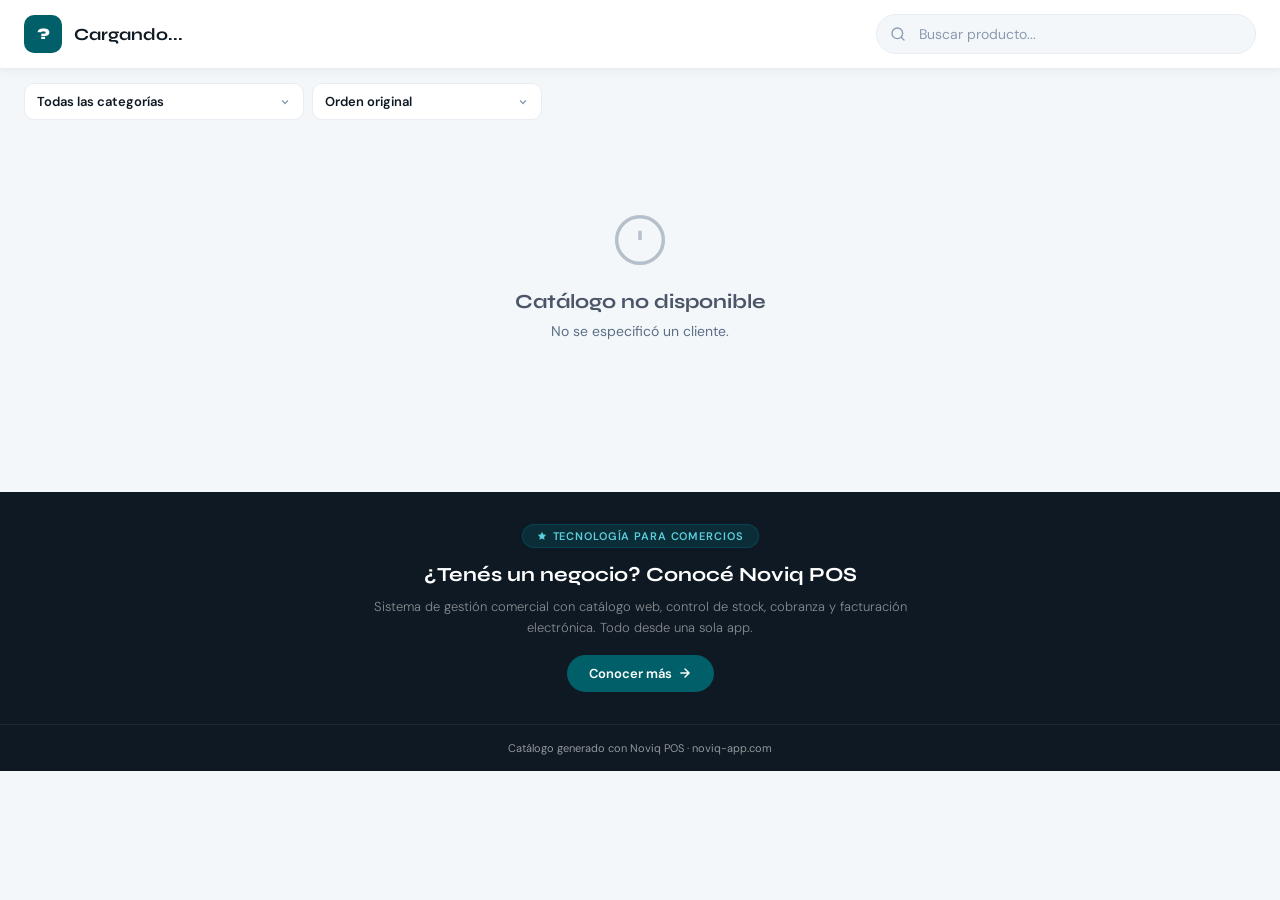
==== commit 3239fa79: "Catálogo: tarjetas escalonadas, precio legible y detalle a pantalla completa Sin el recuadro de bien" ====
--- a/catalogo/index.html
+++ b/catalogo/index.html
@@ -6,7 +6,7 @@
   <title>Catálogo</title>
   <link rel="preconnect" href="https://fonts.googleapis.com" />
   <link rel="preconnect" href="https://fonts.gstatic.com" crossorigin />
-  <link href="https://fonts.googleapis.com/css2?family=Syne:wght@400;600;700;800&family=DM+Sans:ital,opsz,wght@0,9..40,300;0,9..40,400;0,9..40,500;1,9..40,300&display=swap" rel="stylesheet" />
+  <link href="https://fonts.googleapis.com/css2?family=Inter:wght@600;700&family=Syne:wght@400;600;700;800&family=DM+Sans:ital,opsz,wght@0,9..40,300;0,9..40,400;0,9..40,500;1,9..40,300&display=swap" rel="stylesheet" />
 
   <style>
     /* ── Variables ─────────────────────────────────────────────────────── */
@@ -135,132 +135,83 @@
       pointer-events: none;
     }
 
-    /* ── Hero strip ────────────────────────────────────────────────────── */
-    .hero {
-      background: linear-gradient(135deg, var(--teal) 0%, var(--teal-light) 100%);
-      padding: 48px 24px 40px;
-      text-align: center;
-      position: relative;
-      overflow: hidden;
-    }
-    .hero::before {
-      content: '';
-      position: absolute;
-      inset: 0;
-      background: url("data:image/svg+xml,%3Csvg width='60' height='60' viewBox='0 0 60 60' xmlns='http://www.w3.org/2000/svg'%3E%3Cg fill='none' fill-rule='evenodd'%3E%3Cg fill='%23ffffff' fill-opacity='0.04'%3E%3Cpath d='M36 34v-4h-2v4h-4v2h4v4h2v-4h4v-2h-4zm0-30V0h-2v4h-4v2h4v4h2V6h4V4h-4zM6 34v-4H4v4H0v2h4v4h2v-4h4v-2H6zM6 4V0H4v4H0v2h4v4h2V6h4V4H6z'/%3E%3C/g%3E%3C/g%3E%3C/svg%3E");
-    }
-    .hero-content { position: relative; z-index: 1; }
-    .hero h1 {
-      font-family: 'Syne', sans-serif;
-      font-size: clamp(26px, 5vw, 42px);
-      font-weight: 800;
-      color: var(--white);
-      line-height: 1.15;
-      margin-bottom: 10px;
-    }
-    .hero p {
-      font-size: 16px;
-      /* Al 75% daba 3.57:1 sobre el extremo claro del degradado — el h1 de
-         arriba es blanco pleno y no tenía problema, este sí. Al 94% da 4.75:1
-         y sigue leyéndose más suave que el título, que es lo que se buscaba. */
-      color: rgba(255,255,255,.94);
-      font-weight: 300;
-      max-width: 480px;
-      margin: 0 auto;
-    }
-    #hero-local-name { color: var(--white); }
-
-    /* ── Toolbar ───────────────────────────────────────────────────────── */
+    /* ── Filtros (21/11/2026) ──────────────────────────────────────────
+       Sin el recuadro de bienvenida ni «N productos encontrados»: los
+       productos se ven apenas se abre. Categoría y orden van lado a lado. */
     .toolbar {
       max-width: 1280px;
       margin: 0 auto;
-      padding: 24px 24px 0;
-      display: flex;
-      align-items: center;
-      gap: 12px;
-      flex-wrap: wrap;
-    }
-    .toolbar-label {
-      font-size: 13px;
-      font-weight: 500;
-      color: var(--light);
-      text-transform: uppercase;
-      letter-spacing: .06em;
-      white-space: nowrap;
-    }
-    .filter-chips { display: flex; gap: 8px; flex-wrap: wrap; flex: 1; }
+      padding: 14px 24px 0;
+      display: grid;
+      grid-template-columns: minmax(0, 280px) minmax(0, 230px);
+      gap: 8px;
+    }
     .sort-select {
-      padding: 8px 14px;
+      width: 100%;
+      min-width: 0;
+      padding: 9px 32px 9px 12px;
       border: 1.5px solid var(--border);
-      border-radius: 50px;
+      border-radius: 10px;
       background: var(--white);
       font-family: 'DM Sans', sans-serif;
       font-size: 13px;
-      font-weight: 500;
-      color: var(--mid);
+      font-weight: 600;
+      color: var(--dark);
       cursor: pointer;
       outline: none;
       transition: border-color .18s;
       appearance: none;
-      padding-right: 32px;
+      text-overflow: ellipsis;
       background-image: url("data:image/svg+xml,%3Csvg xmlns='http://www.w3.org/2000/svg' width='12' height='12' viewBox='0 0 24 24' fill='none' stroke='%238A9BB0' stroke-width='2.5'%3E%3Cpath d='M6 9l6 6 6-6'/%3E%3C/svg%3E");
       background-repeat: no-repeat;
       background-position: right 12px center;
     }
     .sort-select:focus { border-color: var(--teal); }
-    .category-select { flex: 1; min-width: 160px; max-width: 280px; color: var(--dark); }
-
-    /* ── Results info ──────────────────────────────────────────────────── */
-    .results-info {
-      max-width: 1280px;
-      margin: 16px auto 0;
-      padding: 0 24px;
-      font-size: 13px;
-      color: var(--light);
-    }
-    .results-info span { color: var(--teal); font-weight: 600; }
-
-    /* ── Grid ──────────────────────────────────────────────────────────── */
+
+    /* ── Grilla escalonada ─────────────────────────────────────────────
+       Columnas independientes (las arma render() según el ancho) y las
+       pares arrancan más abajo, como en Mercado Libre. Cada tarjeta mide
+       lo que necesita, así que el escalonado se mantiene al bajar. */
     .grid {
       max-width: 1280px;
-      margin: 20px auto 0;
+      margin: 12px auto 0;
       padding: 0 24px 24px;
-      display: grid;
-      grid-template-columns: repeat(auto-fill, minmax(240px, 1fr));
-      gap: 20px;
-    }
+      display: flex;
+      align-items: flex-start;
+      gap: 12px;
+    }
+    .grid > .empty, .grid > .loading { flex: 1 1 100%; }
+    .grid-col { flex: 1 1 0; min-width: 0; display: flex; flex-direction: column; gap: 12px; }
+    .grid-col:nth-child(even) { margin-top: 44px; }
 
     /* ── Card ──────────────────────────────────────────────────────────── */
     .card {
       background: var(--white);
-      border-radius: var(--card-r);
-      border: 1px solid var(--border);
+      border-radius: 10px;
       overflow: hidden;
       display: flex;
       flex-direction: column;
-      box-shadow: var(--shadow-sm);
-      transition: box-shadow .25s, transform .25s;
+      box-shadow: 0 1px 2px rgba(16,24,40,.07);
+      transition: box-shadow .25s;
       animation: fadeUp .4s ease both;
-    }
-    .card:hover {
-      box-shadow: var(--shadow-hover);
-      transform: translateY(-4px);
-    }
+      cursor: pointer;
+    }
+    .card:hover { box-shadow: var(--shadow-hover); }
     @keyframes fadeUp {
-      from { opacity: 0; transform: translateY(20px); }
+      from { opacity: 0; transform: translateY(14px); }
       to   { opacity: 1; transform: translateY(0); }
     }
     .card-img-wrap {
       position: relative;
       aspect-ratio: 1 / 1;
-      background: #F8FAFB;
+      background: #FFFFFF;
       overflow: hidden;
     }
     .card-img-wrap img {
       width: 100%;
       height: 100%;
       object-fit: contain;
-      padding: 20px;
+      padding: 12px;
       transition: transform .3s;
     }
     .card:hover .card-img-wrap img { transform: scale(1.04); }
@@ -276,88 +227,35 @@
     }
     .img-placeholder svg { width: 40px; height: 40px; opacity: .4; }
     .img-placeholder span { font-size: 11px; opacity: .6; }
-    .cat-badge {
-      position: absolute;
-      top: 12px;
-      left: 12px;
-      background: rgba(1,95,106,.1);
-      color: var(--teal);
-      font-size: 10px;
-      font-weight: 600;
-      letter-spacing: .05em;
-      text-transform: uppercase;
-      padding: 4px 10px;
-      border-radius: 50px;
-      backdrop-filter: blur(4px);
-    }
     .card-body {
-      padding: 16px;
+      padding: 8px 10px 12px;
       display: flex;
       flex-direction: column;
-      gap: 6px;
-      flex: 1;
+      gap: 2px;
     }
     .card-name {
-      font-family: 'Syne', sans-serif;
-      font-weight: 600;
-      font-size: 15px;
+      font-size: 14px;
       line-height: 1.3;
       color: var(--dark);
-    }
-    .card-desc {
-      font-size: 12px;
-      color: var(--light);
-      font-weight: 300;
-      line-height: 1.5;
       display: -webkit-box;
       -webkit-line-clamp: 2;
       -webkit-box-orient: vertical;
       overflow: hidden;
     }
-    .card { cursor: pointer; }
-    .card-footer {
-      margin-top: auto;
-      padding: 12px 16px 16px;
-      border-top: 1px solid var(--border);
-      display: flex;
-      align-items: flex-end;
-      justify-content: space-between;
-      gap: 8px;
-      flex-wrap: wrap;          /* si no entra, la cuota baja de línea */
-      min-width: 0;
-    }
-    .card-price { min-width: 0; }
+    /* El precio iba en Syne, que es ancha y hace difícil leer los números.
+       Inter con cifras parejas se lee de un vistazo. */
     .card-price {
-      font-family: 'Syne', sans-serif;
-      font-weight: 800;
-      font-size: 22px;
-      color: var(--teal);
-      line-height: 1;
-    }
-    .card-price small {
-      font-size: 12px;
-      font-weight: 400;
-      color: var(--light);
-      display: block;
-      margin-top: 2px;
-      font-family: 'DM Sans', sans-serif;
-    }
-    .plan-tag {
-      display: inline-flex;
-      align-items: center;
-      gap: 4px;
-      background: var(--orange-light);
-      color: var(--orange-text);
-      font-size: 11px;
-      font-weight: 600;
-      padding: 5px 10px;
-      border-radius: 8px;
-      white-space: nowrap;
-      max-width: 100%;
-      overflow: hidden;
-    }
-    .plan-tag svg { width: 12px; height: 12px; flex: 0 0 auto; }
-    .plan-tag span { overflow: hidden; text-overflow: ellipsis; }
+      font-family: 'Inter', 'DM Sans', sans-serif;
+      font-weight: 700;
+      font-size: 20px;
+      letter-spacing: -.3px;
+      line-height: 1.2;
+      color: var(--dark);
+      font-variant-numeric: tabular-nums;
+      margin-top: 4px;
+    }
+    .card-ent { font-size: 12.5px; color: var(--light); }
+    .card-cuo { font-size: 12.5px; font-weight: 600; color: var(--teal); }
 
     /* ── Modal detalle ─────────────────────────────────────────────────── */
     .modal-overlay {
@@ -614,7 +512,8 @@
        nada. */
     .cart-count[hidden] { display: none; }
 
-    /* ── Botón "Agregar" de cada tarjeta ── */
+    /* ── Botón "Agregar" ── En la tarjeta es un círculo chico con el carrito
+       sobre la esquina de la foto; en el detalle, el botón grande. */
     .add-btn {
       align-items: center;
       justify-content: center;
@@ -638,7 +537,28 @@
        esto, en una lista larga no se distingue el producto que se agregó del
        que no, y el cliente agrega el mismo dos veces. */
     .add-btn.puesto { background: var(--teal-xlight); color: var(--teal); }
-    .card-add-wrap { padding: 0 16px 16px; }
+    .add-mini {
+      position: absolute;
+      right: 8px;
+      bottom: 8px;
+      width: 40px;
+      height: 40px;
+      border-radius: 50%;
+      border: 1px solid var(--border);
+      background: var(--white);
+      color: var(--teal);
+      align-items: center;
+      justify-content: center;
+      cursor: pointer;
+      box-shadow: 0 2px 6px rgba(16,24,40,.14);
+      transition: background .18s, color .18s;
+    }
+    .add-mini svg { width: 20px; height: 20px; }
+    /* El texto del botón («Agregar», «Agregado») queda para el lector de
+       pantalla: en el círculo solo entra el ícono. */
+    .add-mini span { position: absolute; width: 1px; height: 1px; overflow: hidden; clip: rect(0 0 0 0); }
+    .add-mini:hover { border-color: var(--teal); }
+    .add-mini.puesto { background: var(--teal); color: var(--white); border-color: var(--teal); }
 
     /* ── Panel del carrito ──
        En escritorio entra desde la derecha; en teléfono sube desde abajo
@@ -935,29 +855,25 @@
       letter-spacing: .04em;
     }
 
-    /* ── La franja del hero que cuenta cómo se entrega ── */
-    .hero-entrega {
-      display: flex;
+    /* ── Cómo se entrega (retiro, envío, horario) ── Iba dentro del hero;
+       ahora es una fila de chips chicos debajo de los filtros. */
+    .entrega-info {
+      max-width: 1280px;
+      margin: 10px auto 0;
+      padding: 0 24px;
       flex-wrap: wrap;
-      justify-content: center;
-      gap: 8px;
-      margin-top: 16px;
+      gap: 6px;
     }
     .hero-chip {
       display: inline-flex;
       align-items: center;
       gap: 6px;
-      /* La capa va OSCURA, no clara. Una capa blanca al 16% aclara el
-         degradado y deja el texto blanco en 3.82:1 en el extremo claro del
-         teal; oscureciendo, el peor punto da 6.87:1. El borde sí queda claro:
-         es el que separa el chip del fondo, y no lleva texto encima. */
-      background: rgba(0,0,0,.18);
-      border: 1px solid rgba(255,255,255,.30);
-      color: var(--white);
+      background: var(--teal-xlight);
+      color: var(--teal);
       border-radius: 50px;
-      padding: 6px 14px;
+      padding: 5px 11px;
       font-size: 12px;
-      font-weight: 500;
+      font-weight: 600;
     }
     .hero-chip svg { width: 13px; height: 13px; flex: 0 0 13px; }
 
@@ -978,6 +894,63 @@
     .attr-chip b { color: var(--dark); font-weight: 600; }
 
     .modal-acciones { display: flex; gap: 10px; align-items: center; margin-top: 6px; }
+
+    /* ── El detalle entra siempre en la pantalla (19/10/2026) ─────────────
+       Pedido de Valentín: al abrir un producto nunca hay que scrollear. El
+       detalle es una columna del alto de la pantalla como máximo: el texto,
+       el precio y el botón de agregar tienen su lugar fijo, y la FOTO es la
+       que cede —se achica hasta un mínimo— cuando no entra todo. La
+       descripción larga y los atributos se cortan con «Ver más», que cambia
+       la foto por el texto completo. */
+    .modal {
+      display: flex; flex-direction: column; overflow: hidden;
+      max-height: calc(100vh - 40px); max-height: calc(100dvh - 40px);
+    }
+    .modal-img {
+      flex: 0 1 46vh; min-height: 88px; max-height: 46vh;
+      aspect-ratio: auto;
+    }
+    .modal-body { flex: 0 0 auto; min-height: 0; }
+    /* Lo único que cede dentro del cuerpo es el texto; el nombre, el precio
+       y el botón nunca se aplastan. */
+    .modal-body > * { flex-shrink: 0; }
+    .modal-body > .modal-texto { flex-shrink: 1; }
+    .modal-name {
+      display: -webkit-box; -webkit-line-clamp: 3; -webkit-box-orient: vertical;
+      overflow: hidden;
+    }
+    .modal-texto { display: flex; flex-direction: column; gap: 8px; min-height: 0; }
+    .modal-texto .modal-desc {
+      display: -webkit-box; -webkit-line-clamp: 3; -webkit-box-orient: vertical;
+      overflow: hidden;
+    }
+    .modal-texto .attr-lista { max-height: 30px; overflow: hidden; }
+    .modal-mas {
+      align-self: flex-start; background: none; border: none; padding: 2px 0;
+      color: var(--teal); font: inherit; font-size: 13px; font-weight: 600;
+      cursor: pointer; text-decoration: underline; text-underline-offset: 2px;
+    }
+    .modal-mas[hidden] { display: none; }
+    /* «Ver más»: la foto se va y el texto ocupa su lugar. Si aun así no
+       entra (una descripción de varios párrafos), es lo único que se
+       desplaza: el precio y el botón de agregar no se mueven. */
+    .modal.ver-todo .modal-img { display: none; }
+    .modal.ver-todo .modal-body { flex: 1 1 auto; padding-top: 56px; }
+    .modal.ver-todo .modal-texto { flex: 1 1 auto; overflow-y: auto; }
+    .modal.ver-todo .modal-texto .modal-desc { display: block; overflow: visible; }
+    .modal.ver-todo .modal-texto .attr-lista { max-height: none; }
+    /* Pantallas bajas (un teléfono chico, o uno grande con el teclado o
+       la barra del navegador): menos aire y menos líneas antes de cortar. */
+    @media (max-height: 700px) {
+      .modal-body { gap: 8px; padding: 14px 16px 16px; }
+      .modal-prices { gap: 6px; padding-top: 10px; }
+      .modal-name { -webkit-line-clamp: 2; font-size: 17px !important; }
+      .modal-texto .modal-desc { -webkit-line-clamp: 2; }
+      .modal-price { font-size: 24px !important; }
+      .modal-plan { padding: 6px 12px; }
+      .modal-img { min-height: 72px; }
+      .modal-img img { padding: 10px; }
+    }
     .modal-acciones .add-btn { margin: 0; }
 
     body.cart-open { overflow: hidden; }
@@ -986,36 +959,18 @@
     @media (max-width: 640px) {
       .header-inner { height: auto; padding: 12px 16px; flex-wrap: wrap; }
       .header-search { max-width: 100%; order: 3; flex: 0 0 100%; }
-      .hero { padding: 36px 16px 32px; }
-      .toolbar { padding: 16px 16px 0; gap: 8px; }
-      .category-select, .sort-select { flex: 1 1 100%; max-width: none; }
-      .toolbar-label { flex: 0 0 100%; }
-      .grid { padding: 0 16px 16px; gap: 14px; }
-      .grid { grid-template-columns: repeat(auto-fill, minmax(160px, 1fr)); }
-      .card-price { font-size: 18px; }
+      .toolbar { padding: 10px 12px 0; grid-template-columns: 1fr 1fr; }
+      .entrega-info { padding: 0 12px; }
+      .grid { padding: 0 8px 16px; gap: 8px; margin-top: 10px; }
+      .grid-col { gap: 8px; }
       .noviq-promo { padding: 28px 16px; }
 
-      /* En celular la cuota va DEBAJO del precio, ocupando todo el ancho */
-      .card-body { padding: 12px 12px 0; }
-      .card-footer {
-        padding: 10px 12px 12px;
-        flex-direction: column;
-        align-items: stretch;
-        gap: 8px;
-      }
-      .plan-tag {
-        width: 100%;
-        justify-content: center;
-        white-space: normal;
-        text-align: center;
-        font-size: 10.5px;
-        padding: 6px 8px;
-        line-height: 1.3;
-      }
-      .plan-tag span { overflow: visible; text-overflow: clip; }
-
-      .modal-overlay { padding: 0; align-items: flex-end; }
-      .modal { max-width: 100%; border-radius: 20px 20px 0 0; max-height: 92vh; }
+      /* En el celular el producto se abre a pantalla completa, con la
+         barra para comprar siempre abajo. */
+      .modal-overlay { padding: 0; align-items: stretch; }
+      .modal { max-width: 100%; border-radius: 0;
+               height: 100vh; height: 100dvh; max-height: 100vh; max-height: 100dvh; }
+      .modal-img { flex: 1 1 auto; max-height: none; }
       .modal-name { font-size: 19px; }
       .modal-price { font-size: 26px; }
 
@@ -1035,13 +990,55 @@
       .cart-btn { padding: 9px 13px; font-size: 0; gap: 5px; }
       .cart-btn .cart-count { font-size: 11px; }
       .cart-btn svg { width: 19px; height: 19px; }
-      .add-btn { font-size: 12.5px; padding: 9px 8px; }
-      .card-add-wrap { padding: 0 12px 12px; }
-      .hero-chip { font-size: 11px; padding: 5px 11px; }
-    }
-    @media (max-width: 400px) {
-      .grid { grid-template-columns: 1fr 1fr; }
-    }
+      .hero-chip { font-size: 11px; padding: 4px 10px; }
+    }
+    /* El celular acostado: con 360 px de alto, foto arriba y texto abajo no
+       entran. La foto pasa a la izquierda y el texto a la derecha, y lo que
+       sobra (la categoría, los atributos) queda para «Ver más». */
+    @media (max-height: 480px) and (min-width: 560px) {
+      .modal-overlay { align-items: center; padding: 8px; }
+      .modal { flex-direction: row; max-width: 760px; border-radius: 12px;
+               max-height: calc(100vh - 16px); max-height: calc(100dvh - 16px); }
+      .modal-img { flex: 0 0 38%; min-height: 0; max-height: none; }
+      .modal-body { flex: 1 1 auto; padding: 14px 52px 14px 16px; gap: 6px; }
+      .modal-cat { display: none; }
+      .modal-texto .modal-desc { -webkit-line-clamp: 1; }
+      .modal-texto .attr-lista { display: none; }
+      .modal.ver-todo .modal-body { padding-top: 14px; }
+      .modal.ver-todo .modal-texto .attr-lista { display: flex; }
+    }
+
+    /* ── Detalle, versión 21/11/2026 ──────────────────────────────────── */
+    .modal-close { left: 12px; right: auto; width: 38px; height: 38px; }
+    .modal-close svg { width: 18px; height: 18px; }
+    .modal-name { font-family: 'DM Sans', sans-serif; font-weight: 600; }
+    .modal-cat { background: none; padding: 0; font-size: 11.5px; letter-spacing: .08em; }
+    .modal-price {
+      font-family: 'Inter', 'DM Sans', sans-serif; font-weight: 700; color: var(--dark);
+      letter-spacing: -.5px; font-variant-numeric: tabular-nums;
+    }
+    .modal-prices { margin-top: auto; }
+    .modal-plan {
+      display: flex; align-items: flex-start; gap: 10px; align-self: stretch;
+      background: var(--teal-xlight); color: var(--dark); font-weight: 400;
+      border-radius: 10px; padding: 10px 12px;
+    }
+    .modal-plan svg { width: 18px; height: 18px; flex: 0 0 18px; color: var(--teal); margin-top: 1px; }
+    .modal-plan b { display: block; font-size: 14px; font-weight: 700; }
+    .modal-plan span { font-size: 13px; color: var(--mid); }
+    /* El único naranja de la pantalla. Tinta oscura y no blanca: blanco
+       sobre este naranja da 2.82:1 (ver .cart-count). */
+    .modal-acciones .add-btn { background: var(--orange); color: var(--dark); font-size: 15px; font-weight: 700; }
+    .modal-acciones .add-btn:hover { background: #FF8A50; }
+    .modal-acciones .add-btn.puesto { background: var(--teal-xlight); color: var(--teal); }
+    .btn-consultar {
+      display: flex; align-items: center; justify-content: center; gap: 8px; width: 100%;
+      min-height: 44px; border: 1.5px solid var(--teal); border-radius: 10px;
+      background: var(--white); color: var(--teal); font: 700 15px 'DM Sans', sans-serif;
+      cursor: pointer; text-decoration: none;
+    }
+    .btn-consultar:hover { background: var(--teal-xlight); }
+    .btn-consultar svg { width: 18px; height: 18px; }
   </style>
 </head>
 <body>
@@ -1053,7 +1050,6 @@
         <div class="brand-logo" id="header-initials">?</div>
         <div class="brand-info">
           <span class="brand-name" id="header-local-name">Cargando...</span>
-          <span class="brand-sub">Catálogo de productos</span>
         </div>
       </a>
 
@@ -1073,29 +1069,20 @@
     </div>
   </header>
 
-  <!-- ── Hero ───────────────────────────────────────────────────────────── -->
-  <section class="hero">
-    <div class="hero-content">
-      <h1>Catálogo de <span id="hero-local-name">productos</span></h1>
-      <p id="hero-sub">Explorá todos nuestros productos con planes de pago accesibles</p>
-      <div class="hero-entrega solo-pedidos es-flex" id="hero-entrega"></div>
-    </div>
-  </section>
-
-  <!-- ── Toolbar ─────────────────────────────────────────────────────────── -->
+  <!-- ── Filtros ─────────────────────────────────────────────────────────── -->
   <div class="toolbar">
-    <span class="toolbar-label">Categoría</span>
-    <select class="sort-select category-select" id="category-select">
+    <select class="sort-select category-select" id="category-select" aria-label="Categoría">
       <option value="todas">Todas las categorías</option>
     </select>
-    <select class="sort-select" id="sort-select">
+    <select class="sort-select" id="sort-select" aria-label="Ordenar">
       <option value="default">Orden original</option>
       <option value="price-asc">Precio: menor a mayor</option>
       <option value="price-desc">Precio: mayor a menor</option>
       <option value="name-asc">Nombre: A–Z</option>
     </select>
   </div>
-  <div class="results-info"><span id="results-count">0</span> productos encontrados</div>
+  <!-- Retiro, envío y horario de los pedidos web: solo con pedidos encendidos. -->
+  <div class="entrega-info solo-pedidos es-flex" id="hero-entrega"></div>
 
   <!-- ── Grid ───────────────────────────────────────────────────────────── -->
   <main class="grid" id="product-grid">
@@ -1186,7 +1173,6 @@
 
       $('header-local-name').textContent = nombre;
       $('header-initials').textContent   = initials;
-      $('hero-local-name').textContent   = nombre;
       document.title = `Catálogo · ${nombre}`;
 
       buildCategoryOptions();
@@ -1264,7 +1250,6 @@
     function render() {
       const list = getFiltered();
       const grid = $('product-grid');
-      $('results-count').textContent = list.length;
       grid.innerHTML = '';
 
       if (!list.length) {
@@ -1277,6 +1262,16 @@
         return;
       }
 
+      // Columnas independientes, repartidas en orden de lectura: el primero
+      // arriba a la izquierda, el segundo arriba a la derecha, y así.
+      const cols = Array.from({ length: columnas() }, () => {
+        const c = document.createElement('div');
+        c.className = 'grid-col';
+        grid.appendChild(c);
+        return c;
+      });
+      _colsPintadas = cols.length;
+
       list.forEach((p, i) => {
         const card = document.createElement('article');
         card.className = 'card';
@@ -1285,40 +1280,25 @@
         const imgSrc = buildImgUrl(p.imagen_url);
         const imgHtml = imgSrc
           ? `<img src="${escHtml(imgSrc)}" alt="${escHtml(p.nombre)}" loading="lazy"
-               onerror="this.parentNode.innerHTML=placeholderHtml()" />`
-          : `<div class="img-placeholder">
-               <svg xmlns="http://www.w3.org/2000/svg" viewBox="0 0 24 24" fill="none" stroke="currentColor" stroke-width="1.5"><rect x="3" y="3" width="18" height="18" rx="2"/><circle cx="8.5" cy="8.5" r="1.5"/><path d="M21 15l-5-5L5 21"/></svg>
-               <span>Sin imagen</span>
-             </div>`;
-
-        const planHtml = (p.cant_cuotas && p.cant_cuotas > 0)
-          ? `<div class="plan-tag">
-               <svg xmlns="http://www.w3.org/2000/svg" viewBox="0 0 24 24" fill="none" stroke="currentColor" stroke-width="2.5"><rect x="1" y="4" width="22" height="16" rx="2"/><path d="M1 10h22"/></svg>
-               <span>${p.cant_cuotas} cuotas de ${fmt(p.monto_cuota)}</span>
-             </div>`
-          : '';
-
-        // La categoría ya NO se muestra en la tarjeta (solo se usa para filtrar
-        // y se ve en el detalle ampliado).
+               onerror="this.outerHTML=placeholderHtml()" />`
+          : placeholderHtml();
+
+        // Sin plan de pago (o con una «entrega» igual al precio, que es
+        // contado) la tarjeta muestra solo el precio.
+        const plan = planDe(p);
         card.innerHTML = `
           <div class="card-img-wrap">
             ${imgHtml}
+            <button class="add-mini solo-pedidos es-flex" type="button" data-add="${i}"
+                    aria-label="Agregar ${escHtml(p.nombre)} al pedido">
+              ${ICO_CARRITO_MAS}<span>Agregar</span>
+            </button>
           </div>
           <div class="card-body">
             <div class="card-name">${escHtml(p.nombre)}</div>
-            ${p.descripcion ? `<div class="card-desc">${escHtml(p.descripcion)}</div>` : ''}
-          </div>
-          <div class="card-footer">
-            <div class="card-price">
-              ${fmt(p.precio)}
-              ${p.entrega ? `<small>Entrega ${fmt(p.entrega)}</small>` : ''}
-            </div>
-            ${planHtml}
-          </div>
-          <div class="card-add-wrap solo-pedidos">
-            <button class="add-btn solo-pedidos es-flex" type="button" data-add="${i}">
-              ${ICO_MAS}<span>Agregar</span>
-            </button>
+            <div class="card-price">${fmt(p.precio)}</div>
+            ${plan ? `<div class="card-ent">Entrega ${fmt(p.entrega)}</div>` : ''}
+            ${plan && plan.cuotas ? `<div class="card-cuo">+ ${plan.cuotas} ${plan.cuotas === 1 ? 'cuota' : 'cuotas'} de ${fmt(p.monto_cuota)}</div>` : ''}
           </div>`;
 
         card.addEventListener('click', () => openModal(p));
@@ -1331,12 +1311,40 @@
           e.stopPropagation();
           agregar(p, 1, btnAdd);
         });
-        grid.appendChild(card);
+        cols[i % cols.length].appendChild(card);
       });
+    }
+
+    // Cuántas columnas entran: dos en el celular, hasta cinco en una pantalla grande.
+    let _colsPintadas = 0;
+    function columnas() {
+      const w = $('product-grid').clientWidth || window.innerWidth;
+      return w < 600 ? 2 : w < 900 ? 3 : w < 1200 ? 4 : 5;
+    }
+    window.addEventListener('resize', () => {
+      if (_colsPintadas && columnas() !== _colsPintadas) render();
+    });
+
+    // { cuotas } si el producto tiene plan de pago para mostrar, o null.
+    function planDe(p) {
+      const entrega = Number(p.entrega) || 0, cuotas = Number(p.cant_cuotas) || 0;
+      if (entrega <= 0) return null;
+      if (cuotas <= 0 && entrega >= Number(p.precio)) return null;
+      return { cuotas };
     }
 
     // ── Modal de detalle ──────────────────────────────────────────────────────
     function openModal(p) {
+      const plan = planDe(p);
+      // Sin pedidos web, el detalle invita a consultar por WhatsApp con el
+      // producto ya escrito (solo si el comercio cargó su número).
+      const wpp = String(catalogMeta.wpp_numero || '').replace(/\D/g, '');
+      const consultaHtml = (!pedidosActivos() && wpp)
+        ? `<a class="btn-consultar" target="_blank" rel="noopener"
+              href="https://wa.me/${wpp}?text=${encodeURIComponent(`¡Hola! Vi en el catálogo «${p.nombre}» (${fmt(p.precio)}) y quería consultar.`)}">
+             <svg xmlns="http://www.w3.org/2000/svg" viewBox="0 0 24 24" fill="none" stroke="currentColor" stroke-width="2" stroke-linecap="round" stroke-linejoin="round"><path d="M21 11.5a8.4 8.4 0 0 1-12.3 7.5L3 21l2-5.5A8.4 8.4 0 1 1 21 11.5z"/></svg>
+             Consultar por WhatsApp</a>`
+        : '';
       const imgSrc = buildImgUrl(p.imagen_url);
       const imgHtml = imgSrc
         ? `<img src="${escHtml(imgSrc)}" alt="${escHtml(p.nombre)}"
@@ -1344,26 +1352,30 @@
         : placeholderHtml();
 
       $('modal-content').innerHTML = `
-        <button class="modal-close" id="modal-close" aria-label="Cerrar">
-          <svg xmlns="http://www.w3.org/2000/svg" width="18" height="18" viewBox="0 0 24 24" fill="none" stroke="currentColor" stroke-width="2.2" stroke-linecap="round"><path d="M18 6 6 18M6 6l12 12"/></svg>
+        <button class="modal-close" id="modal-close" aria-label="Volver al catálogo">
+          <svg xmlns="http://www.w3.org/2000/svg" viewBox="0 0 24 24" fill="none" stroke="currentColor" stroke-width="2.4" stroke-linecap="round" stroke-linejoin="round"><path d="M15 18l-6-6 6-6"/></svg>
         </button>
         <div class="modal-img">${imgHtml}</div>
         <div class="modal-body">
           ${p.categoria ? `<span class="modal-cat">${escHtml(p.categoria)}</span>` : ''}
           <h2 class="modal-name">${escHtml(p.nombre)}</h2>
-          ${p.descripcion
-            ? `<p class="modal-desc">${escHtml(p.descripcion)}</p>`
-            : `<p class="modal-desc" style="color:var(--light);font-style:italic;">Este producto no tiene descripción.</p>`}
-          ${attrHtml(p)}
+          <div class="modal-texto" id="modal-texto">
+            ${p.descripcion
+              ? `<p class="modal-desc">${escHtml(p.descripcion)}</p>`
+              : `<p class="modal-desc" style="color:var(--light);font-style:italic;">Este producto no tiene descripción.</p>`}
+            ${attrHtml(p)}
+          </div>
+          <button class="modal-mas" type="button" id="modal-mas" hidden>Ver más</button>
           <div class="modal-prices">
             <div class="modal-price">${fmt(p.precio)}</div>
-            ${p.entrega ? `<div class="modal-row">Entrega inicial: <b>${fmt(p.entrega)}</b></div>` : ''}
-            ${(p.cant_cuotas && p.cant_cuotas > 0)
+            ${plan
               ? `<div class="modal-plan">
-                   <svg xmlns="http://www.w3.org/2000/svg" width="14" height="14" viewBox="0 0 24 24" fill="none" stroke="currentColor" stroke-width="2.5"><rect x="1" y="4" width="22" height="16" rx="2"/><path d="M1 10h22"/></svg>
-                   ${p.cant_cuotas} cuotas de ${fmt(p.monto_cuota)}
+                   <svg xmlns="http://www.w3.org/2000/svg" viewBox="0 0 24 24" fill="none" stroke="currentColor" stroke-width="2.2"><rect x="1" y="4" width="22" height="16" rx="2"/><path d="M1 10h22"/></svg>
+                   <div><b>Entrega ${fmt(p.entrega)}</b>${plan.cuotas
+                     ? `<span>+ ${plan.cuotas} ${plan.cuotas === 1 ? 'cuota' : 'cuotas'} de ${fmt(p.monto_cuota)}</span>` : ''}</div>
                  </div>`
               : ''}
+            ${consultaHtml}
             <div class="modal-acciones solo-pedidos es-flex">
               <div class="qty">
                 <button type="button" id="m-menos" aria-label="Menos">&minus;</button>
@@ -1380,6 +1392,7 @@
       $('modal-overlay').classList.add('open');
       document.body.classList.add('modal-open');
       $('modal-close').addEventListener('click', closeModal);
+      prepararVerMas();
 
       // El selector de cantidad del detalle. Si el comercio no toma pedidos,
       // estos nodos existen pero están escondidos y nunca reciben un clic.
@@ -1390,6 +1403,22 @@
         $('m-mas').addEventListener('click',   () => { n = Math.min(99, n + 1); lbl.textContent = n; });
         $('m-add').addEventListener('click', () => { agregar(p, n, $('m-add')); closeModal(); abrirCarrito(); });
       }
+    }
+
+    // «Ver más» aparece solo si la descripción o los atributos quedaron
+    // cortados; con texto corto no hay nada que ofrecer.
+    function prepararVerMas() {
+      const modal = $('modal-content'), texto = $('modal-texto'), btn = $('modal-mas');
+      modal.classList.remove('ver-todo');
+      const cortado = el => el && el.scrollHeight > el.clientHeight + 1;
+      const attrs = texto.querySelector('.attr-lista');
+      const hayMas = cortado(texto.querySelector('.modal-desc')) || cortado(attrs)
+                  || (attrs && attrs.offsetParent === null);   // escondidos
+      btn.hidden = !hayMas;
+      btn.addEventListener('click', () => {
+        const abierto = modal.classList.toggle('ver-todo');
+        btn.textContent = abierto ? 'Ver la foto' : 'Ver más';
+      });
     }
 
     // Los campos que cada comercio define por producto (NQ-58). El POS ya los
@@ -1485,6 +1514,7 @@
     // comerciante decide; recalcularlo en silencio sería cambiarle el precio a
     // alguien después de que aceptó.
 
+    const ICO_CARRITO_MAS = '<svg xmlns="http://www.w3.org/2000/svg" viewBox="0 0 24 24" fill="none" stroke="currentColor" stroke-width="2.2" stroke-linecap="round" stroke-linejoin="round"><circle cx="9" cy="20" r="1.4"/><circle cx="18" cy="20" r="1.4"/><path d="M2.5 3h2.6l2.4 12h11l1.4-5.5"/><path d="M15 3v6M12 6h6"/></svg>';
     const ICO_MAS = '<svg xmlns="http://www.w3.org/2000/svg" viewBox="0 0 24 24" fill="none" stroke="currentColor" stroke-width="2.5" stroke-linecap="round"><path d="M12 5v14M5 12h14"/></svg>';
 
     let pedCfg   = null;      // el bloque `pedidos` de data.json
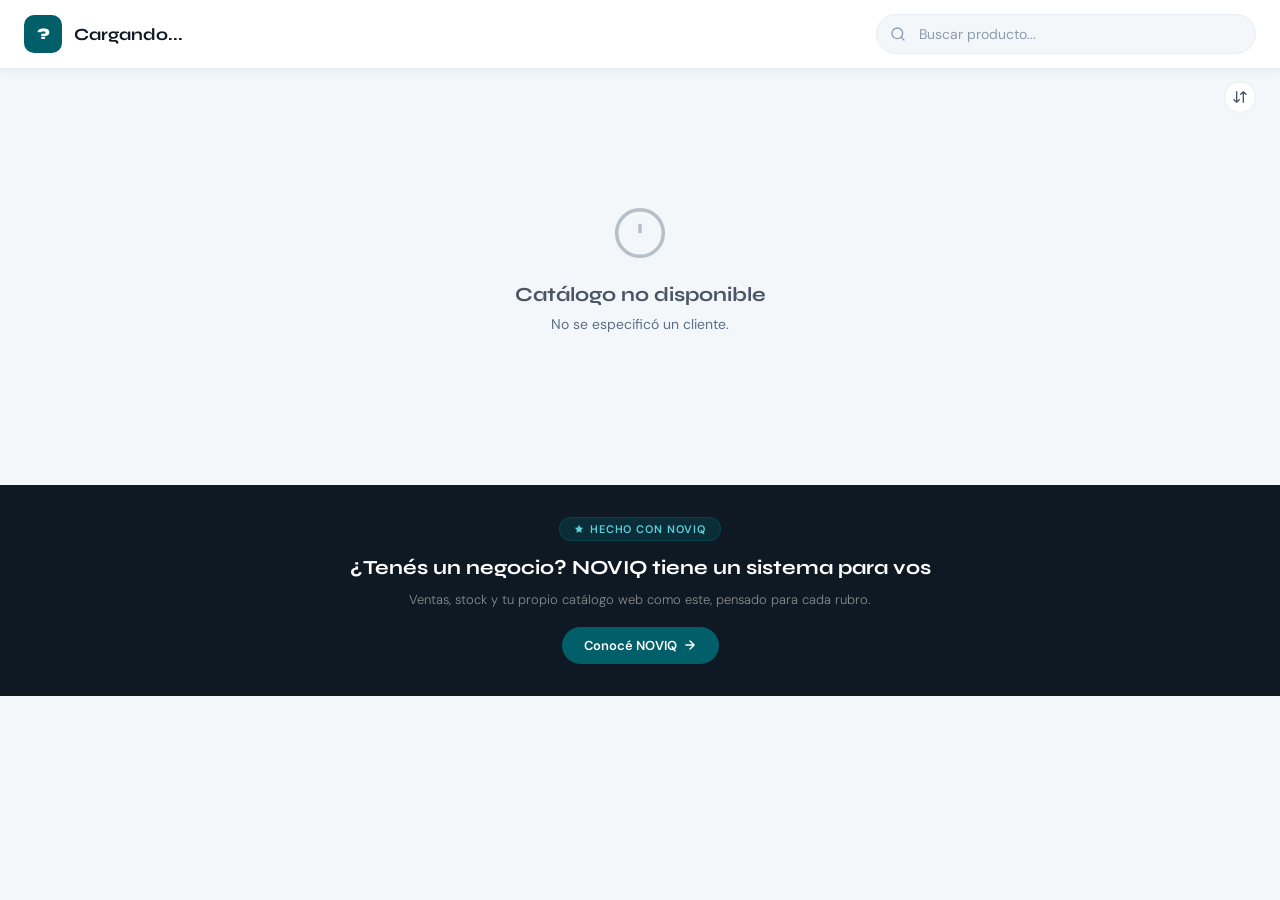
==== commit 718718a0: "Catálogo: tarjetas chicas sin foto, filtros en una fila, logo y banner de NOVIQ - Un producto sin fo" ====
--- a/catalogo/index.html
+++ b/catalogo/index.html
@@ -89,6 +89,7 @@
       color: var(--white);
       letter-spacing: -0.5px;
     }
+    .brand-logo img { width: 100%; height: 100%; object-fit: contain; border-radius: inherit; }
     .brand-info { display: flex; flex-direction: column; }
     .brand-name {
       font-family: 'Syne', sans-serif;
@@ -135,17 +136,60 @@
       pointer-events: none;
     }
 
-    /* ── Filtros (21/11/2026) ──────────────────────────────────────────
-       Sin el recuadro de bienvenida ni «N productos encontrados»: los
-       productos se ven apenas se abre. Categoría y orden van lado a lado. */
+    /* ── Filtros (22/11/2026) ──────────────────────────────────────────
+       Categoría y orden van uno debajo del otro, arriba de la primera
+       columna (render() los mueve ahí). Así la primera columna arranca más
+       abajo que la segunda y el escalonado sale solo, sin un hueco vacío. */
     .toolbar {
       max-width: 1280px;
-      margin: 0 auto;
-      padding: 14px 24px 0;
-      display: grid;
-      grid-template-columns: minmax(0, 280px) minmax(0, 230px);
+      margin: 12px auto 0;
+      padding: 0 24px;
+      display: flex;
+      align-items: center;
       gap: 8px;
     }
+    .chips-cat {
+      flex: 1 1 auto;
+      min-width: 0;
+      display: flex;
+      gap: 6px;
+      overflow-x: auto;
+      scrollbar-width: none;
+      -webkit-overflow-scrolling: touch;
+    }
+    .chips-cat::-webkit-scrollbar { display: none; }
+    .chip-cat {
+      flex: 0 0 auto;
+      height: 32px;
+      padding: 0 14px;
+      border-radius: 16px;
+      border: 1px solid var(--border);
+      background: var(--white);
+      font-family: 'DM Sans', sans-serif;
+      font-size: 13px;
+      font-weight: 600;
+      color: var(--mid);
+      cursor: pointer;
+      white-space: nowrap;
+    }
+    .chip-cat.activa { background: var(--teal); border-color: var(--teal); color: var(--white); }
+    .orden-btn {
+      position: relative;
+      flex: 0 0 32px;
+      height: 32px;
+      border-radius: 50%;
+      border: 1px solid var(--border);
+      background: var(--white);
+      color: var(--mid);
+      display: flex;
+      align-items: center;
+      justify-content: center;
+    }
+    .orden-btn svg { width: 16px; height: 16px; }
+    .orden-btn.activo { background: var(--teal); border-color: var(--teal); color: var(--white); }
+    /* El desplegable de siempre, invisible encima del ícono: en el celular
+       abre la lista nativa del teléfono, que es la más cómoda. */
+    .orden-btn select { position: absolute; inset: 0; width: 100%; height: 100%; opacity: 0; cursor: pointer; }
     .sort-select {
       width: 100%;
       min-width: 0;
@@ -182,7 +226,6 @@
     }
     .grid > .empty, .grid > .loading { flex: 1 1 100%; }
     .grid-col { flex: 1 1 0; min-width: 0; display: flex; flex-direction: column; gap: 12px; }
-    .grid-col:nth-child(even) { margin-top: 44px; }
 
     /* ── Card ──────────────────────────────────────────────────────────── */
     .card {
@@ -254,6 +297,29 @@
       font-variant-numeric: tabular-nums;
       margin-top: 4px;
     }
+    /* Sin foto (22/11/2026): sin el cuadro gris de «Sin imagen», que ocupaba
+       media tarjeta. Queda una tarjeta chica con fondo apenas teñido para
+       distinguirla del fondo, con el botón del carrito al lado del precio. */
+    .card.sin-foto {
+      background: #FFEEDF;
+      box-shadow: none;
+      border: 1px solid #F7DCC4;
+    }
+    /* Cuatro tonos suaves, mezclados por posición (ver tonoDe()): se
+       distinguen del fondo gris y ninguna tarjeta queda al lado de otra igual. */
+    .card.sin-foto.tono-1 { background: #E3F4EA; border-color: #C8E6D3; }
+    .card.sin-foto.tono-2 { background: #ECE8FB; border-color: #D8D0F3; }
+    .card.sin-foto.tono-3 { background: #FFF5CF; border-color: #F1E3A6; }
+    .card.sin-foto .card-body { padding: 12px 12px 12px; gap: 4px; }
+    .card.sin-foto .card-fila {
+      display: flex;
+      align-items: center;
+      justify-content: space-between;
+      gap: 8px;
+    }
+    .card.sin-foto .card-price { margin-top: 0; font-size: 18px; }
+    .card.sin-foto .add-mini { position: static; flex: 0 0 auto; width: 36px; height: 36px; }
+    .card.sin-foto .add-mini svg { width: 18px; height: 18px; }
     .card-ent { font-size: 12.5px; color: var(--light); }
     .card-cuo { font-size: 12.5px; font-weight: 600; color: var(--teal); }
 
@@ -446,16 +512,6 @@
       transition: background .2s, transform .15s;
     }
     .noviq-promo-link:hover { background: var(--teal-light); transform: translateY(-1px); }
-    .site-footer {
-      background: var(--dark);
-      border-top: 1px solid rgba(255,255,255,.06);
-      padding: 16px 24px;
-      text-align: center;
-      font-size: 11px;
-      /* Al 25% daba 2.24:1: era la peor combinación de la página. Al 55% da
-         6.09:1 y sigue siendo un pie discreto. */
-      color: rgba(255,255,255,.55);
-    }
 
     /* ── Pedidos: carrito, formulario y envío (NQ-72) ───────────────────
        Todo lo de acá abajo solo se ve si `data.json` trae `pedidos.activos`
@@ -959,10 +1015,10 @@
     @media (max-width: 640px) {
       .header-inner { height: auto; padding: 12px 16px; flex-wrap: wrap; }
       .header-search { max-width: 100%; order: 3; flex: 0 0 100%; }
-      .toolbar { padding: 10px 12px 0; grid-template-columns: 1fr 1fr; }
       .entrega-info { padding: 0 12px; }
       .grid { padding: 0 8px 16px; gap: 8px; margin-top: 10px; }
       .grid-col { gap: 8px; }
+      .toolbar { padding: 0 12px; }
       .noviq-promo { padding: 28px 16px; }
 
       /* En el celular el producto se abre a pantalla completa, con la
@@ -1071,15 +1127,16 @@
 
   <!-- ── Filtros ─────────────────────────────────────────────────────────── -->
   <div class="toolbar">
-    <select class="sort-select category-select" id="category-select" aria-label="Categoría">
-      <option value="todas">Todas las categorías</option>
-    </select>
-    <select class="sort-select" id="sort-select" aria-label="Ordenar">
-      <option value="default">Orden original</option>
-      <option value="price-asc">Precio: menor a mayor</option>
-      <option value="price-desc">Precio: mayor a menor</option>
-      <option value="name-asc">Nombre: A–Z</option>
-    </select>
+    <div class="chips-cat" id="chips-cat" aria-label="Categorías"></div>
+    <label class="orden-btn" id="orden-btn" title="Ordenar">
+      <svg xmlns="http://www.w3.org/2000/svg" viewBox="0 0 24 24" fill="none" stroke="currentColor" stroke-width="2" stroke-linecap="round" stroke-linejoin="round"><path d="M7 4v16M3 16l4 4 4-4M17 20V4M13 8l4-4 4 4"/></svg>
+      <select id="sort-select" aria-label="Ordenar">
+        <option value="default">Orden de la carta</option>
+        <option value="price-asc">Precio: menor a mayor</option>
+        <option value="price-desc">Precio: mayor a menor</option>
+        <option value="name-asc">Nombre: A–Z</option>
+      </select>
+    </label>
   </div>
   <!-- Retiro, envío y horario de los pedidos web: solo con pedidos encendidos. -->
   <div class="entrega-info solo-pedidos es-flex" id="hero-entrega"></div>
@@ -1097,17 +1154,16 @@
     <div class="noviq-promo-inner">
       <div class="noviq-badge">
         <svg xmlns="http://www.w3.org/2000/svg" width="10" height="10" viewBox="0 0 24 24" fill="currentColor"><path d="M12 2l3.09 6.26L22 9.27l-5 4.87 1.18 6.88L12 17.77l-6.18 3.25L7 14.14 2 9.27l6.91-1.01L12 2z"/></svg>
-        Tecnología para comercios
+        Hecho con NOVIQ
       </div>
-      <h3>¿Tenés un negocio? Conocé Noviq POS</h3>
-      <p>Sistema de gestión comercial con catálogo web, control de stock, cobranza y facturación electrónica. Todo desde una sola app.</p>
+      <h3>¿Tenés un negocio? NOVIQ tiene un sistema para vos</h3>
+      <p>Ventas, stock y tu propio catálogo web como este, pensado para cada rubro.</p>
       <a class="noviq-promo-link" href="https://noviq-app.com" target="_blank" rel="noopener">
-        Conocer más
+        Conocé NOVIQ
         <svg xmlns="http://www.w3.org/2000/svg" width="14" height="14" viewBox="0 0 24 24" fill="none" stroke="currentColor" stroke-width="2.5" stroke-linecap="round" stroke-linejoin="round"><path d="M5 12h14M12 5l7 7-7 7"/></svg>
       </a>
     </div>
   </footer>
-  <div class="site-footer">Catálogo generado con Noviq POS · noviq-app.com</div>
 
   <!-- ── Modal detalle de producto ───────────────────────────────────────── -->
   <div class="modal-overlay" id="modal-overlay" role="dialog" aria-modal="true">
@@ -1173,6 +1229,14 @@
 
       $('header-local-name').textContent = nombre;
       $('header-initials').textContent   = initials;
+      // Con logo, el logo; sin logo, las iniciales sobre el cuadrado teal.
+      const logo = catalogMeta.logo_url ? buildImgUrl(catalogMeta.logo_url) : '';
+      if (logo) {
+        const img = new Image();
+        img.alt = nombre;
+        img.onload = () => { $('header-initials').textContent = ''; $('header-initials').appendChild(img); };
+        img.src = logo;
+      }
       document.title = `Catálogo · ${nombre}`;
 
       buildCategoryOptions();
@@ -1180,26 +1244,34 @@
       render();
     }
 
-    // ── Categorías (desplegable) ──────────────────────────────────────────────
+    // ── Categorías (botones) ───────────────────────────────────────────────────
+    // En el orden en que vienen en la carta (Minutas, Pastas…), no alfabético.
     function buildCategoryOptions() {
-      const cats = [...new Set(allProducts.map(p => p.categoria).filter(Boolean))]
-        .sort((a, b) => a.localeCompare(b, 'es'));
-      const sel = $('category-select');
-      cats.forEach(cat => {
-        const opt = document.createElement('option');
-        opt.value = cat;
-        opt.textContent = cat;
-        sel.appendChild(opt);
+      const cats = [...new Set(allProducts.map(p => p.categoria).filter(Boolean))];
+      const cont = $('chips-cat');
+      const pintar = () => cont.querySelectorAll('.chip-cat').forEach(b =>
+        b.classList.toggle('activa', b.dataset.cat === activeFilter));
+      ['todas', ...cats].forEach(cat => {
+        const b = document.createElement('button');
+        b.type = 'button';
+        b.className = 'chip-cat';
+        b.dataset.cat = cat;
+        b.textContent = cat === 'todas' ? 'Todas' : cat;
+        b.addEventListener('click', () => {
+          activeFilter = cat;
+          pintar();
+          b.scrollIntoView({ inline: 'nearest', block: 'nearest', behavior: 'smooth' });
+          render();
+        });
+        cont.appendChild(b);
       });
-      sel.addEventListener('change', e => {
-        activeFilter = e.target.value;
-        render();
-      });
+      pintar();
     }
 
     // ── Ordenamiento ──────────────────────────────────────────────────────────
     $('sort-select').addEventListener('change', e => {
       activeSort = e.target.value;
+      $('orden-btn').classList.toggle('activo', activeSort !== 'default');
       render();
     });
 
@@ -1253,12 +1325,12 @@
       grid.innerHTML = '';
 
       if (!list.length) {
-        grid.innerHTML = `
+        grid.insertAdjacentHTML('beforeend', `
           <div class="empty">
             <svg xmlns="http://www.w3.org/2000/svg" viewBox="0 0 24 24" fill="none" stroke="currentColor" stroke-width="1.5"><circle cx="11" cy="11" r="8"/><path d="m21 21-4.35-4.35"/><path d="M8 11h6M11 8v6"/></svg>
             <h3>Sin resultados</h3>
             <p>Probá con otro filtro o término de búsqueda.</p>
-          </div>`;
+          </div>`);
         return;
       }
 
@@ -1286,7 +1358,24 @@
         // Sin plan de pago (o con una «entrega» igual al precio, que es
         // contado) la tarjeta muestra solo el precio.
         const plan = planDe(p);
-        card.innerHTML = `
+        const btnHtml = `
+            <button class="add-mini solo-pedidos es-flex" type="button" data-add="${i}"
+                    aria-label="Agregar ${escHtml(p.nombre)} al pedido">
+              ${ICO_CARRITO_MAS}<span>Agregar</span>
+            </button>`;
+        if (!imgSrc) {
+          card.classList.add('sin-foto', `tono-${tonoDe(i, cols.length)}`);
+          card.innerHTML = `
+          <div class="card-body">
+            <div class="card-name">${escHtml(p.nombre)}</div>
+            <div class="card-fila">
+              <div class="card-price">${fmt(p.precio)}</div>
+              ${btnHtml}
+            </div>
+            ${plan ? `<div class="card-ent">Entrega ${fmt(p.entrega)}</div>` : ''}
+            ${plan && plan.cuotas ? `<div class="card-cuo">+ ${plan.cuotas} ${plan.cuotas === 1 ? 'cuota' : 'cuotas'} de ${fmt(p.monto_cuota)}</div>` : ''}
+          </div>`;
+        } else card.innerHTML = `
           <div class="card-img-wrap">
             ${imgHtml}
             <button class="add-mini solo-pedidos es-flex" type="button" data-add="${i}"
@@ -1313,6 +1402,14 @@
         });
         cols[i % cols.length].appendChild(card);
       });
+    }
+
+    // El tono de la tarjeta sin foto, según dónde cae en la grilla: fila
+    // (i / columnas) más dos veces la columna, de a cuatro. La de abajo suma 1,
+    // la de al lado suma 2 y las diagonales suman 1 o 3: ninguna vecina queda
+    // del mismo color.
+    function tonoDe(i, columnas) {
+      return (Math.floor(i / columnas) + 2 * (i % columnas)) % 4;
     }
 
     // Cuántas columnas entran: dos en el celular, hasta cinco en una pantalla grande.
@@ -1562,13 +1659,6 @@
     function pintarHeroEntrega() {
       const chips = [];
       const ico = d => `<svg xmlns="http://www.w3.org/2000/svg" viewBox="0 0 24 24" fill="none" stroke="currentColor" stroke-width="2" stroke-linecap="round" stroke-linejoin="round">${d}</svg>`;
-      chips.push(`<span class="hero-chip">${ico('<path d="M3 9h18M9 21V9"/><rect x="3" y="3" width="18" height="18" rx="2"/>')}Retirás por el local</span>`);
-      if (pedCfg.envio) {
-        const costo = Number(pedCfg.costo_envio) > 0
-          ? `envío ${fmt(pedCfg.costo_envio)}` : 'envío sin cargo';
-        const zona = pedCfg.zona ? ` · ${pedCfg.zona}` : '';
-        chips.push(`<span class="hero-chip">${ico('<rect x="1" y="3" width="15" height="13"/><path d="M16 8h4l3 3v5h-7V8z"/><circle cx="5.5" cy="18.5" r="2.5"/><circle cx="18.5" cy="18.5" r="2.5"/>')}Hacemos ${escHtml(costo)}${escHtml(zona)}</span>`);
-      }
       if (!tomaPedidosAhora()) {
         chips.push(`<span class="hero-chip">${ico('<circle cx="12" cy="12" r="10"/><path d="M12 6v6l4 2"/>')}Pedidos de ${pedCfg.hora_desde}:00 a ${pedCfg.hora_hasta}:00</span>`);
       }
